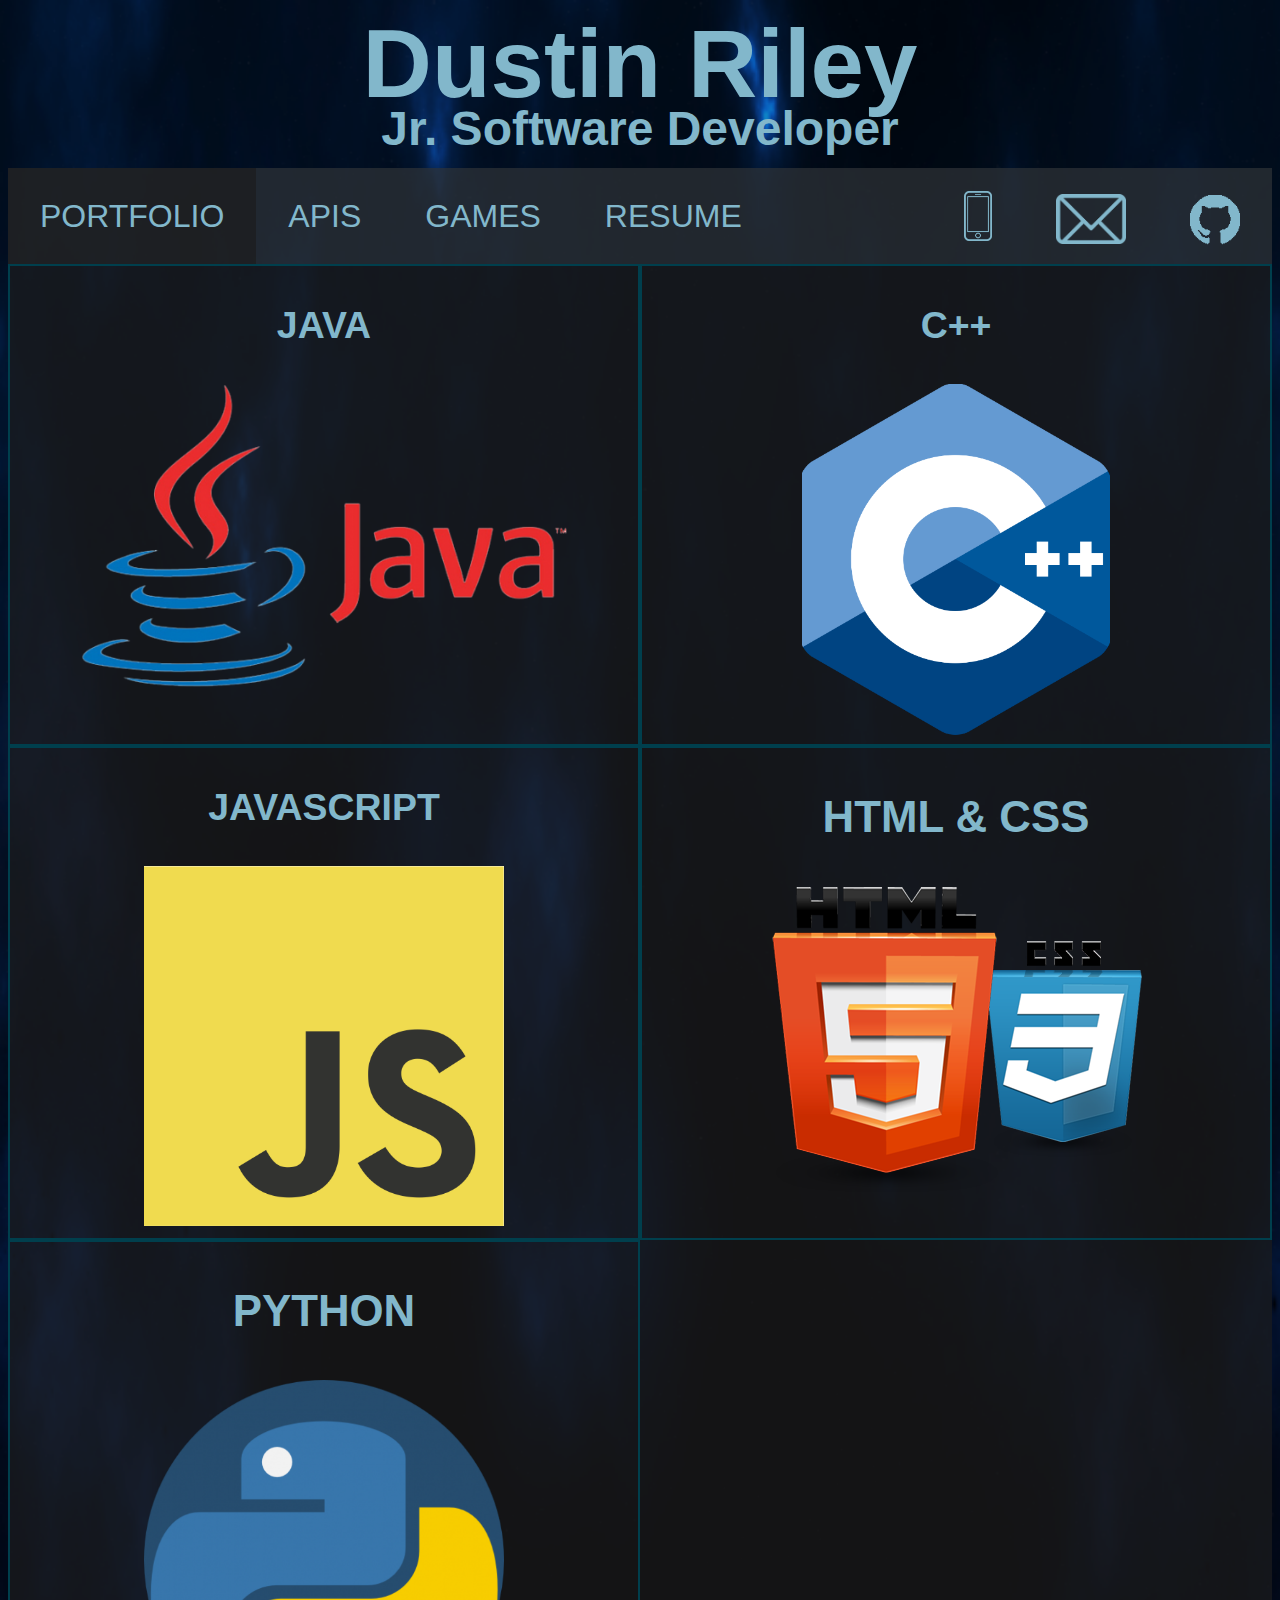
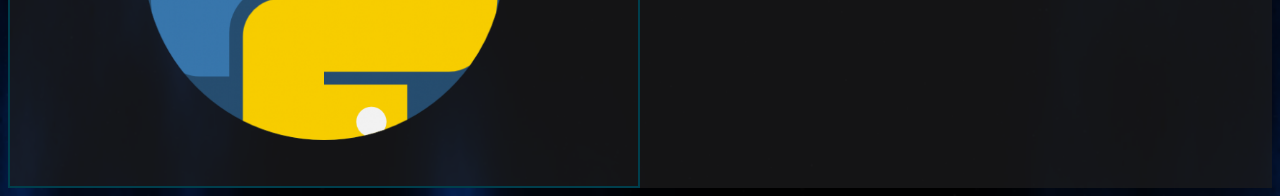
==== index.html @ 54f3e968 "added memory" ====
<!DOCTYPE html>

<html lang="en">
<head>
    <meta charset="UTF-8">
    <meta http-equiv="X-UA-Compatible" content="IE=edge">
    <meta name="viewport" content="width=device-width, initial-scale=1.0">
    <title>Dustin Riley</title>
    <link rel="stylesheet" href="styles.css">
    <script> src="main.js"</script>
</head>
<body>
    <input type="checkbox" id="toggle">
    <label for="toggle" id="menu">MENU ≡</label>
    <label for="toggle" id="menuc">|-></label>
    <div>
        <h1>Dustin Riley</h1>
        <h2>Jr. Software Developer</h2>
    </div>
    <nav>
        <ul class="pages">
            <div id="dropdown">
                <a href="./index.html"><li class="active">PORTFOLIO</li></a>
                <div id="dropdown-menu">
                    <a href="./java.html">JAVA</a>
                    <a href="./cpp.html">C++</a>
                    <a href="./javascript.html">JAVASCRIPT</a>
                    <a href="./htmlcss.html">HTML & CSS</a>
                    <a href="./php.html">PHP</a>
                    <a href="./python.html">PYTHON</a>
                    <a href="./sql.html">SQL</a>
                    <a href="./datastructures.html">DATA STRUCTURES</a>
                    <a href="./assembly.html">ASSEMBLY</a>
                </div>
            </div>
            <a href="./apis.html"><li>APIS</li></a>
            <a href="./games.html"><li>GAMES</li></a>
            <a href="./resume.html"><li>RESUME</li></a>
        </ul>
        <ul class="icons">
            <li class="phone"><a href="tel:+13074014917"><img src="./img/phone.png" alt="phone"></a></li>
            <li class="email"><a href="mailto: dustinrileywork@gmail.com"><img src="./img/email.png" alt="email"></a></li>
            <li class="git"><a href="https://github.com/dustinbriley" target=”_blank”><img src="./img/github.png" alt="github"></a></li>
        </ul>
    </nav>
    <div id="main">
        <section>
            <div>
                <h3><a href="./java.html">JAVA</a></h3>
                <a href="./java.html"><img src="./img/java.png" alt="Java"></a>
            </div>
            <div>
                <h3><a href="./cpp.html">C++</a></h3>
                <a href="./cpp.html"><img src="./img/c++.png" alt="C++"></a>
            </div>
            <div>
                <h3><a href="./javascript.html">JAVASCRIPT</a></h3>
                <a href="./javascript.html"><img src="./img/js.png" alt="JavaScript"></a>
            </div>
            <div>
                <h3><a href="./htmlcss.html"><h3>HTML & CSS</a></h3>
                <a href="./htmlcss.html"><img src="./img/htmlcss.png" alt="HTML/CSS"></a>
            </div>
            <div>
                <h3><a href="./python.html"><h3>PYTHON</a></h3>
                <a href="./python.html"><img src="./img/python.png" alt="Python"></a>
            </div>
        </section>
    </div>
</body>
</html>
---- styles.css ----
body {
    background-image: url("./img/bg.jpg");
    background-position-x: center;
    background-repeat: no-repeat;
    background-size: cover;
    vertical-align: stretch;
    text-align: center;
    color: #82b7cb;
    font-size: 100%;
    font-family: Arial, Helvetica, sans-serif;
}

h1 {
    padding: auto;
    font-size: 400%;
}

h2 {
    line-height: 0px;
}

#logo {
    background-image: radial-gradient(circle,rgba(255,0,0,0),rgba(41, 2, 45, 0.716)), url("./img/logo.png");
    min-height: 114px;
    background-position: center;
}

nav {
    display: none;
}

    nav #dropdown a {
        display: flex;
        flex-direction: column;
        line-height: 3em;
    }

        nav #dropdown a:hover {
            background-color: #30343882;
        }

#menu {/* MENU ≡ */
    color: #82b7cb;
    position: fixed;
    top: 0.75rem;
    right: 0.75rem;
    background-color: #303438b1;
    padding: 0.5rem .5rem;
    z-index: 100;
}

    #menu:hover {
        background-color: #30343882;
        color: #18bfef;
    }

#toggle:checked ~ #menu {
    display: none;
}

#menuc {
    display: none;
}

#toggle:checked ~ #menuc {
    display: block;
    position: fixed;
    line-height: 3vh;
    font-size: 150%;
    float: left;
    top: 1vh;
    right: 15em;
    color: #82b7cb;
    z-index: 1000;
}

    #toggle:checked ~ #menuc:hover {
        color: #18bfef;
        background-color: #1c1d1eb4;
    }

#toggle {
    display: none;
}

    #toggle:checked ~ nav {
        display: flex;
        flex-direction: column;
        position: fixed;
        justify-content: space-between;
        top: 0rem;
        right: 0rem;
        padding-top: 4vh;
        height: 96vh;
        background-color: #1c1d1eb4;
    }

        #toggle:checked ~ nav ul.pages {
            list-style: none;
            display: flex;
            flex-direction: column;
            padding-left: 0;
        }

            #toggle:checked ~ nav ul.pages li {
                display: block;
                line-height: 4em;
                padding: 0 2rem;
            }

                #toggle:checked ~ nav ul.pages a.active {
                    background-color: #30343882;
                }

                #toggle:checked ~ nav ul.pages li.active {
                    background-color: #30343882;
                }

                #toggle:checked ~ nav ul.pages li:hover {
                    background-color: #30343882;
                }

        #toggle:checked ~ nav ul.icons {
            display: flex;
            list-style: none;
            align-items: center;
            padding-right: 1.5em;
        }

            #toggle:checked ~ nav ul.icons li {
                margin: 0 2rem;
            }

                #toggle:checked ~ nav ul.icons li.phone {
                    background-image: url(./img/phone.png);
                    background-repeat: no-repeat;
                    background-position: center;
                    background-size: 28px;
                }

                    #toggle:checked ~ nav ul.icons li.phone:hover {
                        background-image: url(./img/phone2.png);
                        background-repeat: no-repeat;
                        background-position: center;
                        background-size: 28px;
                    }

                #toggle:checked ~ nav ul.icons li.email {
                    background-image: url(./img/email.png);
                    background-repeat: no-repeat;
                    background-position: center;
                    background-size: 70px;
                    margin-top: .3rem;
                }

                    #toggle:checked ~ nav ul.icons li.email:hover {
                        background-image: url(./img/email2.png);
                        background-repeat: no-repeat;
                        background-position: center;
                        background-size: 70px;
                    }

                #toggle:checked ~ nav ul.icons li.git {
                    background-image: url(./img/github.png);
                    background-repeat: no-repeat;
                    background-position: center;
                    background-size: 50px;
                    margin-top: .5rem;
                }

                    #toggle:checked ~ nav ul.icons li.git:hover {
                        background-image: url(./img/github2.png);
                        background-repeat: no-repeat;
                        background-position: center;
                        background-size: 50px;
                    }

            #toggle:checked ~ nav img {
                display: block;
                visibility: hidden;
                max-height: 50px;
            }

a {
    text-decoration: none;
    color: #82b7cb;
}

    a:hover {
        color: #18bfef;
    }

#main {
    background-color: #1c1d1eb4;
    display: flex;
    flex-wrap: wrap;
}

    #main #feat {
        border-bottom: 2px solid #003f4d;
        min-width: 100%;
    }

    #main #feat iframe {
        max-width: 100%;
        max-height: max-content;
    }

        #main #feat ul {
            display: block;
            list-style: none;
            padding: 0;
        }

            #main #feat ul li {
                padding: auto;
                justify-content: center;
            }

            #main #feat ul li img {
                max-width: 100%;
                max-height: 800px;
            }

    #main section {
        display: block;
        min-width: 100%;
        max-width: 100%;
    }

        #main section div {
            border: 2px solid #003f4d;
        }

            #main section div img {
                max-width: 95%;
                max-height: 20rem;
            }

#res {
    display: flex;
    flex-wrap: wrap;
    padding-top: .01em;
    background-color: #1c1d1eb4;
}

    #res ul {
        padding-left: 0;
        list-style: none;
    }

    #res div {
        min-width: calc(100% - 4px);
        border: 2px solid #003f4d;
    }

    #res #dl {
        min-width: 100%;
        text-align: center;
    }

    #res section {
        display: block;
        min-width: 100%;
    }

        #res section div {
            text-align: center;
            min-width: calc(50% - 4px);
            border: 2px solid #003f4d;
            max-height: stretch;
        }

        #res section div h2 {
            text-align: center;
        }

img {
    margin: auto;
}

img:hover {
    transform: scale(1.02);
}

#title {
    padding-top: .01em;
    background-color: #1c1d1eb4;
}

table {
    min-width: 100%;
    border-right: 2px;
    border-color: #003f4d;
}

    table th {
        text-transform: uppercase;
        background-color: #303438b1;
        border: 2px solid #003f4d;
    }

    table td {
        border-top: 0px;
        border-style: dotted solid;
        border-color: #003f4d;
    }

        table td img {
            max-width: 100%;
            max-height: 10em;
        }

        table td video {
            max-width: 100%;
            max-height: 10em;
        }

#email, #message, #fname, #lname {
    background-color: #1c1d1eb4;
}

#email {
    min-width: 40vw;
}

#message {
    min-width: 80vw;
    min-height: 10vh;
}
@media (min-width: 1040px) {
    body {
        font-size: 200%;
    }

    h1 {
        font-size: 300%;
        line-height: 0px;
    }

    #menu {
        display: none;
    }

    #toggle:checked ~ #menuc {
        display: none;
    }

    #toggle:checked ~ nav {
        flex-direction: row;
        background-color: #303438b1;
        line-height: 6rem;
        max-height: 6rem;
        padding: 0;
        display: flex;
        justify-content: space-between;
        position: relative;
        margin-bottom: 0;
    }

        #toggle:checked ~ nav ul.pages {
            flex-direction: row;
        }

            #toggle:checked ~ nav ul.pages li {
                line-height: 3em;
            }

                #toggle:checked ~ nav ul.pages li.active {
                    background-color: #1c1d1eb4;
                }

                    #toggle:checked ~ nav ul.pages li:hover {
                        background-color: #1c1d1eb4;
                    }

    nav {
        background-color: #303438b1;
        line-height: 6rem;
        max-height: 6rem;
        display: flex;
        justify-content: space-between;
        position: relative;
        margin-bottom: 0;
    }

        nav ul.pages {
            list-style: none;
            display: flex;
            align-items: center;
            padding-left: 0;
        }

            nav ul.pages #dropdown {
                position: relative;
                display: inline-block;
            }

            nav ul.pages #dropdown-menu {
                display: none;
                position: absolute;
                min-width: 100%;
                background-color: #30343882;
                box-shadow: 0px 8px 16px 0px rgba(0,0,0,0.2);
                z-index: 1;
            }

                nav ul.pages #dropdown-menu a {
                    display: block;
                    text-decoration: none;
                }

                    nav ul.pages #dropdown-menu a.active {
                        background-color: #1c1d1eb4;
                    }

                    nav ul.pages #dropdown-menu a:hover {
                        background-color: #1c1d1eb4;
                    }

            nav ul.pages #dropdown:hover #dropdown-menu {
                display: block;
            }

            nav ul.pages li {
                display: block;
                padding: 0 2rem;
            }

                nav ul.pages li.active {
                    background-color: #1c1d1eb4;
                }

                nav ul.pages li:hover {
                    background-color: #1c1d1eb4;
                }

        nav ul.icons {
            display: flex;
            list-style: none;
            align-items: center;
        }

            nav ul.icons li {
                margin: 0 2rem;
            }

                nav ul.icons li.phone {
                    background-image: url(./img/phone.png);
                    background-repeat: no-repeat;
                    background-position: center;
                    background-size: 28px;
                }

                    nav ul.icons li.phone:hover {
                        background-image: url(./img/phone2.png);
                        background-repeat: no-repeat;
                        background-position: center;
                        background-size: 28px;
                    }

                nav ul.icons li.email {
                    background-image: url(./img/email.png);
                    background-repeat: no-repeat;
                    background-position: center;
                    background-size: 70px;
                    margin-top: .3rem;
                }

                    nav ul.icons li.email:hover {
                        background-image: url(./img/email2.png);
                        background-repeat: no-repeat;
                        background-position: center;
                        background-size: 70px;
                    }

                nav ul.icons li.git {
                    background-image: url(./img/github.png);
                    background-repeat: no-repeat;
                    background-position: center;
                    background-size: 50px;
                    margin-top: .5rem;
                }

                    nav ul.icons li.git:hover {
                        background-image: url(./img/github2.png);
                        background-repeat: no-repeat;
                        background-position: center;
                        background-size: 50px;
                    }

            nav img {
                display: block;
                visibility: hidden;
                max-height: 50px;
            }

    #main section {
        display: flex;
        flex-wrap: wrap;
    }

        #main section div {
            min-width: calc(50% - 4px);
            border: 2px solid #003f4d;
            max-height: stretch;
        }

            #main section div img {
                min-height: stretch;
                max-height: 40vh;
                max-width: 54vh;
            }

    #main #feat ul {
        display: flex;
        list-style: none;
        padding: 0;
    }

        #main #feat ul li {
            display: block;
            min-width: 33%;
            max-width: 33%;
            margin: auto;
            justify-content: space-between;
        }

            #main #feat ul li img {
                max-width: 40%;
            }

#res {
    min-width: 100%;
}



    #res section {
        display: flex;
        flex-direction: column;
        min-width: 50%;
        max-width: 50%;
        justify-content:space-between;
    }

        #res section div {
            text-align: left;
            border: 2px solid #003f4d;
            min-height: 10em;
        }

}
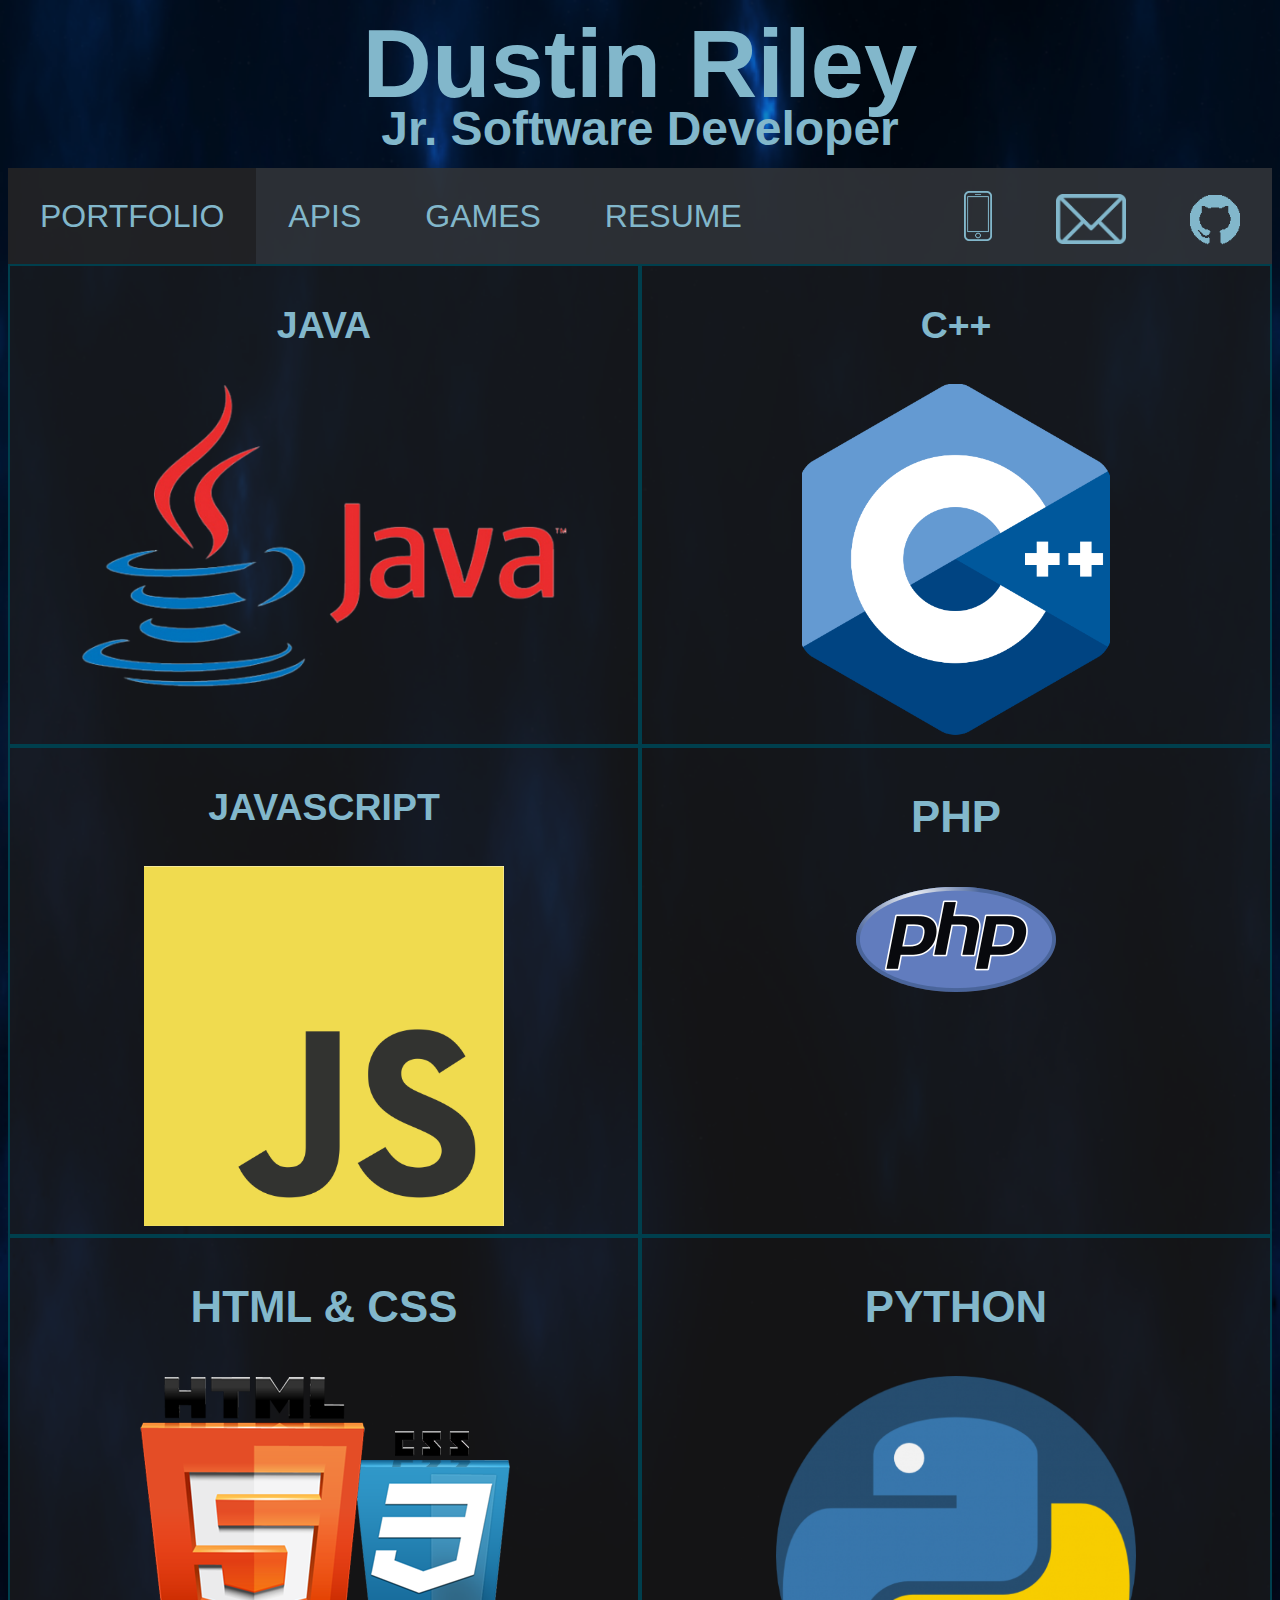
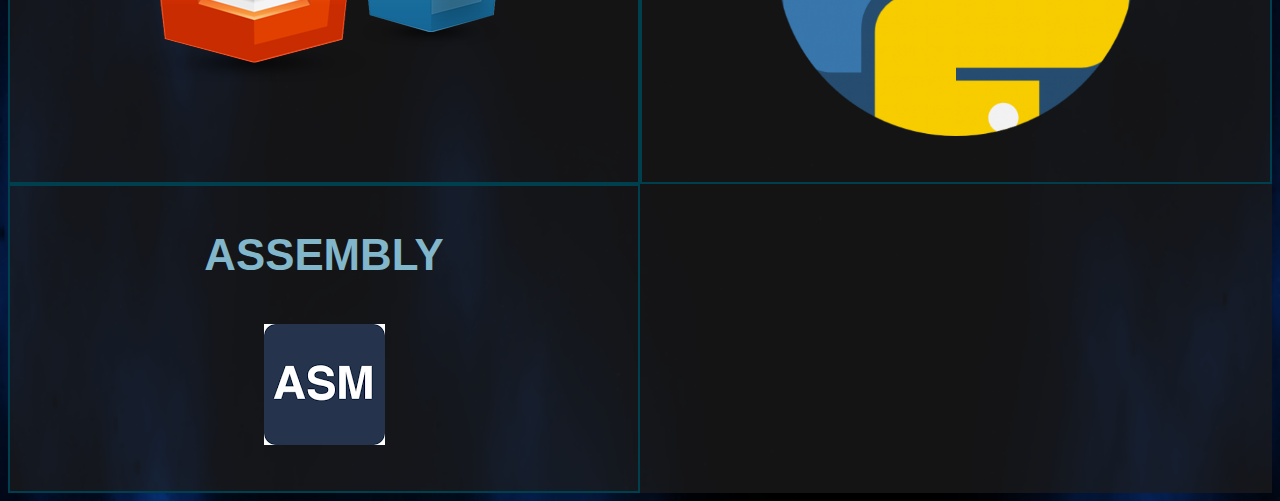
==== commit 213f3cdf: "added pages" ====
--- a/index.html
+++ b/index.html
@@ -58,6 +58,10 @@
                 <a href="./javascript.html"><img src="./img/js.png" alt="JavaScript"></a>
             </div>
             <div>
+                <h3><a href="./php.html"><h3>PHP</a></h3>
+                <a href="./php.html"><img src="./img/php.png" alt="PHP"></a>
+            </div>
+            <div>
                 <h3><a href="./htmlcss.html"><h3>HTML & CSS</a></h3>
                 <a href="./htmlcss.html"><img src="./img/htmlcss.png" alt="HTML/CSS"></a>
             </div>
@@ -65,6 +69,10 @@
                 <h3><a href="./python.html"><h3>PYTHON</a></h3>
                 <a href="./python.html"><img src="./img/python.png" alt="Python"></a>
             </div>
+            <div>
+                <h3><a href="./assembly.html"><h3>ASSEMBLY</a></h3>
+                <a href="./assembly.html"><img src="./img/asm.png" alt="Assembly"></a>
+            </div>
         </section>
     </div>
 </body>
--- a/styles.css
+++ b/styles.css
@@ -19,12 +19,6 @@
     line-height: 0px;
 }
 
-#logo {
-    background-image: radial-gradient(circle,rgba(255,0,0,0),rgba(41, 2, 45, 0.716)), url("./img/logo.png");
-    min-height: 114px;
-    background-position: center;
-}
-
 nav {
     display: none;
 }
@@ -92,7 +86,7 @@
         right: 0rem;
         padding-top: 4vh;
         height: 96vh;
-        background-color: #1c1d1eb4;
+        background-color: #1c1d1edf;
     }
 
         #toggle:checked ~ nav ul.pages {
@@ -234,6 +228,7 @@
 
             #main section div img {
                 max-width: 95%;
+                min-height: 20rem;
                 max-height: 20rem;
             }
 
@@ -375,7 +370,7 @@
                     }
 
     nav {
-        background-color: #303438b1;
+        background-color: #303438e4;
         line-height: 6rem;
         max-height: 6rem;
         display: flex;
@@ -399,14 +394,16 @@
             nav ul.pages #dropdown-menu {
                 display: none;
                 position: absolute;
-                min-width: 100%;
-                background-color: #30343882;
+                min-width: 150%;
+                background-color: #303438c8;
                 box-shadow: 0px 8px 16px 0px rgba(0,0,0,0.2);
                 z-index: 1;
             }
 
                 nav ul.pages #dropdown-menu a {
                     display: block;
+                    max-height: 40px;
+                    padding: 0 0 40px 0;
                     text-decoration: none;
                 }
 
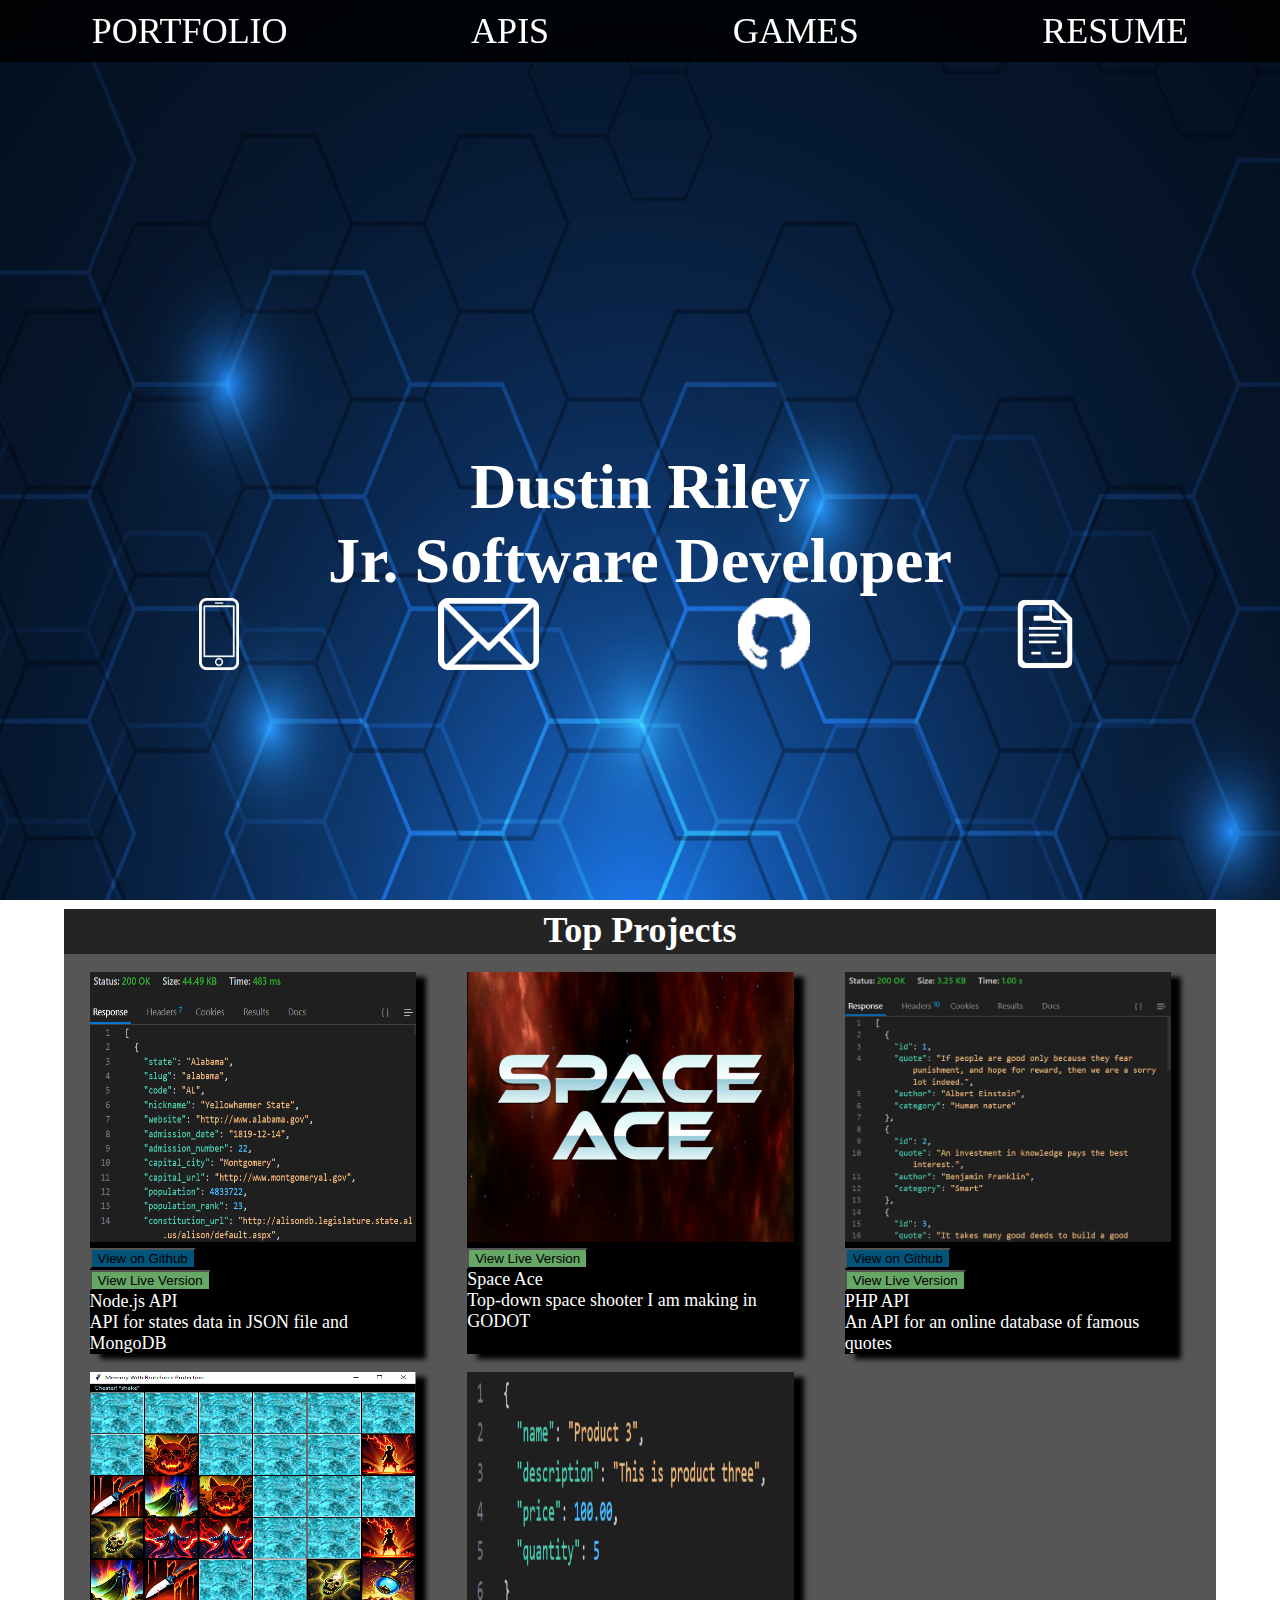
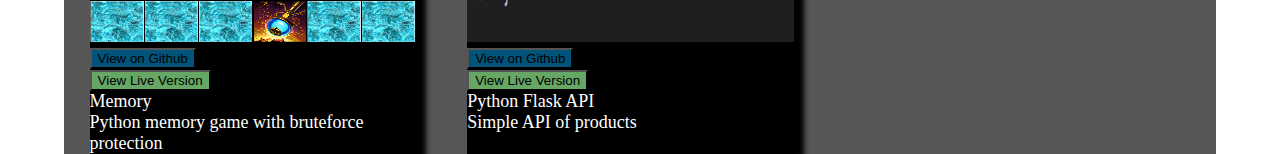
==== commit 30b595d4: "redesigned" ====
--- a/index.html
+++ b/index.html
@@ -7,20 +7,14 @@
     <meta name="viewport" content="width=device-width, initial-scale=1.0">
     <title>Dustin Riley</title>
     <link rel="stylesheet" href="styles.css">
-    <script> src="main.js"</script>
+    <script src="index.js" defer></script>
 </head>
 <body>
-    <input type="checkbox" id="toggle">
-    <label for="toggle" id="menu">MENU ≡</label>
-    <label for="toggle" id="menuc">|-></label>
-    <div>
-        <h1>Dustin Riley</h1>
-        <h2>Jr. Software Developer</h2>
-    </div>
-    <nav>
-        <ul class="pages">
-            <div id="dropdown">
-                <a href="./index.html"><li class="active">PORTFOLIO</li></a>
+    <button onclick="menu()" id="menu">MENU ≡</button>
+    <button onclick="menuc()" id="menuc">X</button>
+    <div id="nav">
+        <ul>
+            <div id="dropdown"><a href="./index.html"><li class="active">PORTFOLIO</li></a>
                 <div id="dropdown-menu">
                     <a href="./java.html">JAVA</a>
                     <a href="./cpp.html">C++</a>
@@ -37,42 +31,75 @@
             <a href="./games.html"><li>GAMES</li></a>
             <a href="./resume.html"><li>RESUME</li></a>
         </ul>
-        <ul class="icons">
-            <li class="phone"><a href="tel:+13074014917"><img src="./img/phone.png" alt="phone"></a></li>
-            <li class="email"><a href="mailto: dustinrileywork@gmail.com"><img src="./img/email.png" alt="email"></a></li>
-            <li class="git"><a href="https://github.com/dustinbriley" target=”_blank”><img src="./img/github.png" alt="github"></a></li>
-        </ul>
-    </nav>
-    <div id="main">
+
+    </div>
+    <div>
+        <div id="intro">
+            <h1>Dustin Riley</h1>
+            <h2>Jr. Software Developer</h2>
+            <ul class="icons">
+                <li><a href="tel:+13074014917"><img src="./img/phone.png"  id="phone" alt="phone"></a></li>
+                <li><a href="mailto: dustinrileywork@gmail.com"><img src="./img/email.png" id="email" alt="email"></a></li>
+                <li><a href="https://github.com/dustinbriley" target="_blank"><img src="./img/github.png" id="github" alt="github"></a></li>
+                <li><a href="./resume.html"><img src="./img/doc.png" id="resume" alt="doc"></a></li>
+            </ul>
+        </div>
+    </div>
+    <div id="projects">
+        <h1>Top Projects</h1>
+    </div>
+    <div id="sections">
         <section>
-            <div>
-                <h3><a href="./java.html">JAVA</a></h3>
-                <a href="./java.html"><img src="./img/java.png" alt="Java"></a>
-            </div>
-            <div>
-                <h3><a href="./cpp.html">C++</a></h3>
-                <a href="./cpp.html"><img src="./img/c++.png" alt="C++"></a>
-            </div>
-            <div>
-                <h3><a href="./javascript.html">JAVASCRIPT</a></h3>
-                <a href="./javascript.html"><img src="./img/js.png" alt="JavaScript"></a>
-            </div>
-            <div>
-                <h3><a href="./php.html"><h3>PHP</a></h3>
-                <a href="./php.html"><img src="./img/php.png" alt="PHP"></a>
-            </div>
-            <div>
-                <h3><a href="./htmlcss.html"><h3>HTML & CSS</a></h3>
-                <a href="./htmlcss.html"><img src="./img/htmlcss.png" alt="HTML/CSS"></a>
-            </div>
-            <div>
-                <h3><a href="./python.html"><h3>PYTHON</a></h3>
-                <a href="./python.html"><img src="./img/python.png" alt="Python"></a>
-            </div>
-            <div>
-                <h3><a href="./assembly.html"><h3>ASSEMBLY</a></h3>
-                <a href="./assembly.html"><img src="./img/asm.png" alt="Assembly"></a>
-            </div>
+            <img src="./img/node.png" alt="">
+            <form action="https://github.com/DustinBRiley/BackendWebDev1Final" target="_blank">
+                <button id="git">View on Github</button>
+            </form>
+            <form action="https://conscious-platinum-napkin.glitch.me" target="_blank">
+                <button id="live">View Live Version</button>
+            </form>
+            <p>Node.js API</p>
+            <p>API for states data in JSON file and MongoDB</p>
+        </section>
+        <section>
+            <img src="./games/Capture.PNG" alt="">
+            <form action="https://dustinbriley.itch.io/space-ace-v3" target="_blank">
+                <button id="live">View Live Version</button>
+            </form>
+            <p>Space Ace</p>
+            <p>Top-down space shooter I am making in GODOT</p>
+        </section>
+        <section>
+            <img src="./img/phpapi.png" alt="">
+            <form action="https://github.com/DustinBRiley/BackendWebDev1Midterm" target="_blank">
+                <button id="git">View on Github</button>
+            </form>
+            <form action="https://backendwebdev1midterm.dustinbriley.repl.co/" target="_blank">
+                <button id="live">View Live Version</button>
+            </form>
+            <p>PHP API</p>
+            <p>An API for an online database of famous quotes</p>
+        </section>
+        <section>
+            <img src="./games/Memory.PNG" alt="">
+            <form action="" target="_blank">
+                <button id="git">View on Github</button>
+            </form>
+            <form action="" target="_blank">
+                <button id="live">View Live Version</button>
+            </form>
+            <p>Memory</p>
+            <p>Python memory game with bruteforce protection</p>
+        </section>
+        <section>
+            <img src="./img/flask.png" alt="">
+            <form action="https://github.com/DustinBRiley/PythonFlaskAPI" target="_blank">
+                <button id="git">View on Github</button>
+            </form>
+            <form action="https://silken-northern-buffet.glitch.me" target="_blank">
+                <button id="live">View Live Version</button>
+            </form>
+            <p>Python Flask API</p>
+            <p>Simple API of products</p>
         </section>
     </div>
 </body>
--- a/styles.css
+++ b/styles.css
@@ -1,550 +1,188 @@
-body {
-    background-image: url("./img/bg.jpg");
-    background-position-x: center;
-    background-repeat: no-repeat;
-    background-size: cover;
-    vertical-align: stretch;
-    text-align: center;
-    color: #82b7cb;
-    font-size: 100%;
-    font-family: Arial, Helvetica, sans-serif;
+*{
+    margin: 0;
 }
 
-h1 {
-    padding: auto;
-    font-size: 400%;
-}
-
-h2 {
-    line-height: 0px;
-}
-
-nav {
+#toggle{
     display: none;
 }
 
-    nav #dropdown a {
-        display: flex;
-        flex-direction: column;
-        line-height: 3em;
-    }
-
-        nav #dropdown a:hover {
-            background-color: #30343882;
-        }
-
-#menu {/* MENU ≡ */
-    color: #82b7cb;
+#menuc{
+    display: none;
+    top: 1%;
+    right: 1%;
     position: fixed;
-    top: 0.75rem;
-    right: 0.75rem;
-    background-color: #303438b1;
+    background-color: #000000db;
+    color: #ffffff;
     padding: 0.5rem .5rem;
     z-index: 100;
 }
 
-    #menu:hover {
-        background-color: #30343882;
-        color: #18bfef;
+#menu{
+    position: fixed;
+    top: 1%;
+    right: 1%;
+    background-color: #000000db;
+    color: #ffffff;
+    padding: 0.5rem .5rem;
+    z-index: 100;
+}
+
+#nav{
+    display: none;
+    position: fixed;
+    text-align: center;
+    font-size: 3vh;
+    top: 0;
+    justify-content: space-between;
+}
+
+    #nav ul{
+        padding: 0;
+        min-width: 100vw;
+        list-style: none;
+        justify-content: space-around;
+        background-color: #000000da;
     }
 
-#toggle:checked ~ #menu {
+        #nav ul a{
+            display: block;
+            padding: 10px;
+        }
+
+        #nav ul a:hover{
+            background-color: #032379da;
+        }
+
+#dropdown-menu{
     display: none;
+    background-color: #000000da;
+    flex-direction: column;
 }
 
-#menuc {
-    display: none;
+a{
+    text-decoration: none;
+    color: #ffffff;
 }
 
-#toggle:checked ~ #menuc {
-    display: block;
-    position: fixed;
-    line-height: 3vh;
-    font-size: 150%;
-    float: left;
-    top: 1vh;
-    right: 15em;
-    color: #82b7cb;
-    z-index: 1000;
+#intro{
+    background-image: url(./img/bg2.jpg);
+    background-size: 100vw 50vh;
+    background-repeat: no-repeat;
+    min-height: 50vh;
+    text-align: center;
+    color:#ffffff;
 }
 
-    #toggle:checked ~ #menuc:hover {
-        color: #18bfef;
-        background-color: #1c1d1eb4;
+    #intro h1{
+        font-size: 5vh;
+        padding: 22vh 0 0 0;
     }
 
-#toggle {
-    display: none;
+    #intro h2{
+        font-size: 4vh;
+    }
+
+    #intro ul{
+        padding: 0;
+        list-style: none;
+        display: flex;
+        justify-content: space-evenly;
+    }
+
+        #intro ul li img{
+            max-width: 8vh;
+            max-height: 8vh;
+        }
+
+#projects{
+    width: 90vw;
+    color: white;
+    text-align: center;
+    font-size: 2vh;
+    margin: 1vh 5vw 0 5vw;
+    height: 5vh;
+    border-bottom: 50px;
+    background-color: #000000db;
+    background-size: 100vw;
 }
 
-    #toggle:checked ~ nav {
-        display: flex;
-        flex-direction: column;
-        position: fixed;
-        justify-content: space-between;
-        top: 0rem;
-        right: 0rem;
-        padding-top: 4vh;
-        height: 96vh;
-        background-color: #1c1d1edf;
-    }
-
-        #toggle:checked ~ nav ul.pages {
-            list-style: none;
-            display: flex;
-            flex-direction: column;
-            padding-left: 0;
-        }
-
-            #toggle:checked ~ nav ul.pages li {
-                display: block;
-                line-height: 4em;
-                padding: 0 2rem;
-            }
-
-                #toggle:checked ~ nav ul.pages a.active {
-                    background-color: #30343882;
-                }
-
-                #toggle:checked ~ nav ul.pages li.active {
-                    background-color: #30343882;
-                }
-
-                #toggle:checked ~ nav ul.pages li:hover {
-                    background-color: #30343882;
-                }
-
-        #toggle:checked ~ nav ul.icons {
-            display: flex;
-            list-style: none;
-            align-items: center;
-            padding-right: 1.5em;
-        }
-
-            #toggle:checked ~ nav ul.icons li {
-                margin: 0 2rem;
-            }
-
-                #toggle:checked ~ nav ul.icons li.phone {
-                    background-image: url(./img/phone.png);
-                    background-repeat: no-repeat;
-                    background-position: center;
-                    background-size: 28px;
-                }
-
-                    #toggle:checked ~ nav ul.icons li.phone:hover {
-                        background-image: url(./img/phone2.png);
-                        background-repeat: no-repeat;
-                        background-position: center;
-                        background-size: 28px;
-                    }
-
-                #toggle:checked ~ nav ul.icons li.email {
-                    background-image: url(./img/email.png);
-                    background-repeat: no-repeat;
-                    background-position: center;
-                    background-size: 70px;
-                    margin-top: .3rem;
-                }
-
-                    #toggle:checked ~ nav ul.icons li.email:hover {
-                        background-image: url(./img/email2.png);
-                        background-repeat: no-repeat;
-                        background-position: center;
-                        background-size: 70px;
-                    }
-
-                #toggle:checked ~ nav ul.icons li.git {
-                    background-image: url(./img/github.png);
-                    background-repeat: no-repeat;
-                    background-position: center;
-                    background-size: 50px;
-                    margin-top: .5rem;
-                }
-
-                    #toggle:checked ~ nav ul.icons li.git:hover {
-                        background-image: url(./img/github2.png);
-                        background-repeat: no-repeat;
-                        background-position: center;
-                        background-size: 50px;
-                    }
-
-            #toggle:checked ~ nav img {
-                display: block;
-                visibility: hidden;
-                max-height: 50px;
-            }
-
-a {
-    text-decoration: none;
-    color: #82b7cb;
+#sections{
+    display: flex;
+    width: 90vw;
+    margin: 0 5vw 0 5vw;
+    flex-direction: column;
 }
 
-    a:hover {
-        color: #18bfef;
-    }
-
-#main {
-    background-color: #1c1d1eb4;
-    display: flex;
-    flex-wrap: wrap;
+section{
+    color:white;
+    font-size: 2vh;
+    margin: 2vh 0 0 0;
+    border: #000000db;
+    background-color: #000000;
+    box-shadow: 10px 5px 5px #000000;
 }
 
-    #main #feat {
-        border-bottom: 2px solid #003f4d;
-        min-width: 100%;
-    }
+ section img{
+    width: 100%;
+    height: 30vh;
+ }
 
-    #main #feat iframe {
-        max-width: 100%;
-        max-height: max-content;
-    }
-
-        #main #feat ul {
-            display: block;
-            list-style: none;
-            padding: 0;
-        }
-
-            #main #feat ul li {
-                padding: auto;
-                justify-content: center;
-            }
-
-            #main #feat ul li img {
-                max-width: 100%;
-                max-height: 800px;
-            }
-
-    #main section {
-        display: block;
-        min-width: 100%;
-        max-width: 100%;
-    }
-
-        #main section div {
-            border: 2px solid #003f4d;
-        }
-
-            #main section div img {
-                max-width: 95%;
-                min-height: 20rem;
-                max-height: 20rem;
-            }
-
-#res {
-    display: flex;
-    flex-wrap: wrap;
-    padding-top: .01em;
-    background-color: #1c1d1eb4;
+#git{
+    background-color: rgba(0, 174, 255, 0.476);
 }
 
-    #res ul {
-        padding-left: 0;
-        list-style: none;
-    }
-
-    #res div {
-        min-width: calc(100% - 4px);
-        border: 2px solid #003f4d;
-    }
-
-    #res #dl {
-        min-width: 100%;
-        text-align: center;
-    }
-
-    #res section {
-        display: block;
-        min-width: 100%;
-    }
-
-        #res section div {
-            text-align: center;
-            min-width: calc(50% - 4px);
-            border: 2px solid #003f4d;
-            max-height: stretch;
-        }
-
-        #res section div h2 {
-            text-align: center;
-        }
-
-img {
-    margin: auto;
+#live{
+    background-color:rgba(136, 222, 135, 0.754) ;
 }
 
-img:hover {
-    transform: scale(1.02);
-}
-
-#title {
-    padding-top: .01em;
-    background-color: #1c1d1eb4;
-}
-
-table {
-    min-width: 100%;
-    border-right: 2px;
-    border-color: #003f4d;
-}
-
-    table th {
-        text-transform: uppercase;
-        background-color: #303438b1;
-        border: 2px solid #003f4d;
-    }
-
-    table td {
-        border-top: 0px;
-        border-style: dotted solid;
-        border-color: #003f4d;
-    }
-
-        table td img {
-            max-width: 100%;
-            max-height: 10em;
-        }
-
-        table td video {
-            max-width: 100%;
-            max-height: 10em;
-        }
-
-#email, #message, #fname, #lname {
-    background-color: #1c1d1eb4;
-}
-
-#email {
-    min-width: 40vw;
-}
-
-#message {
-    min-width: 80vw;
-    min-height: 10vh;
-}
-@media (min-width: 1040px) {
-    body {
-        font-size: 200%;
-    }
-
-    h1 {
-        font-size: 300%;
-        line-height: 0px;
-    }
-
-    #menu {
+@media (min-width: 600px) {
+    #menu{
         display: none;
     }
 
-    #toggle:checked ~ #menuc {
-        display: none;
+    #nav{
+        display: flex;
+        font-size: 4vh;
+        transition: top 0.3s;
     }
 
-    #toggle:checked ~ nav {
-        flex-direction: row;
-        background-color: #303438b1;
-        line-height: 6rem;
-        max-height: 6rem;
-        padding: 0;
-        display: flex;
-        justify-content: space-between;
-        position: relative;
-        margin-bottom: 0;
+        #nav ul{
+            display: flex;
+        }
+
+    #intro{
+        min-height: 100vh;
+        background-size: 100vw 100vh;
+        color: #ffffff;
     }
 
-        #toggle:checked ~ nav ul.pages {
-            flex-direction: row;
+        #intro h1{
+            font-size: 5vw;
+            padding: 50vh 0 0 0;
         }
 
-            #toggle:checked ~ nav ul.pages li {
-                line-height: 3em;
-            }
+        #intro h2{
+            font-size: 5vw;
+        }
 
-                #toggle:checked ~ nav ul.pages li.active {
-                    background-color: #1c1d1eb4;
-                }
+        #intro ul li img{
+            max-width: 16vw;
+            height: 20vh;
+        }
 
-                    #toggle:checked ~ nav ul.pages li:hover {
-                        background-color: #1c1d1eb4;
-                    }
-
-    nav {
-        background-color: #303438e4;
-        line-height: 6rem;
-        max-height: 6rem;
-        display: flex;
-        justify-content: space-between;
-        position: relative;
-        margin-bottom: 0;
+    #dropdown-menu{
+        position: absolute;
     }
 
-        nav ul.pages {
-            list-style: none;
-            display: flex;
-            align-items: center;
-            padding-left: 0;
-        }
-
-            nav ul.pages #dropdown {
-                position: relative;
-                display: inline-block;
-            }
-
-            nav ul.pages #dropdown-menu {
-                display: none;
-                position: absolute;
-                min-width: 150%;
-                background-color: #303438c8;
-                box-shadow: 0px 8px 16px 0px rgba(0,0,0,0.2);
-                z-index: 1;
-            }
-
-                nav ul.pages #dropdown-menu a {
-                    display: block;
-                    max-height: 40px;
-                    padding: 0 0 40px 0;
-                    text-decoration: none;
-                }
-
-                    nav ul.pages #dropdown-menu a.active {
-                        background-color: #1c1d1eb4;
-                    }
-
-                    nav ul.pages #dropdown-menu a:hover {
-                        background-color: #1c1d1eb4;
-                    }
-
-            nav ul.pages #dropdown:hover #dropdown-menu {
-                display: block;
-            }
-
-            nav ul.pages li {
-                display: block;
-                padding: 0 2rem;
-            }
-
-                nav ul.pages li.active {
-                    background-color: #1c1d1eb4;
-                }
-
-                nav ul.pages li:hover {
-                    background-color: #1c1d1eb4;
-                }
-
-        nav ul.icons {
-            display: flex;
-            list-style: none;
-            align-items: center;
-        }
-
-            nav ul.icons li {
-                margin: 0 2rem;
-            }
-
-                nav ul.icons li.phone {
-                    background-image: url(./img/phone.png);
-                    background-repeat: no-repeat;
-                    background-position: center;
-                    background-size: 28px;
-                }
-
-                    nav ul.icons li.phone:hover {
-                        background-image: url(./img/phone2.png);
-                        background-repeat: no-repeat;
-                        background-position: center;
-                        background-size: 28px;
-                    }
-
-                nav ul.icons li.email {
-                    background-image: url(./img/email.png);
-                    background-repeat: no-repeat;
-                    background-position: center;
-                    background-size: 70px;
-                    margin-top: .3rem;
-                }
-
-                    nav ul.icons li.email:hover {
-                        background-image: url(./img/email2.png);
-                        background-repeat: no-repeat;
-                        background-position: center;
-                        background-size: 70px;
-                    }
-
-                nav ul.icons li.git {
-                    background-image: url(./img/github.png);
-                    background-repeat: no-repeat;
-                    background-position: center;
-                    background-size: 50px;
-                    margin-top: .5rem;
-                }
-
-                    nav ul.icons li.git:hover {
-                        background-image: url(./img/github2.png);
-                        background-repeat: no-repeat;
-                        background-position: center;
-                        background-size: 50px;
-                    }
-
-            nav img {
-                display: block;
-                visibility: hidden;
-                max-height: 50px;
-            }
-
-    #main section {
+    #sections{
+        background-color: #000000a9;
         display: flex;
+        flex-direction: row;
         flex-wrap: wrap;
     }
 
-        #main section div {
-            min-width: calc(50% - 4px);
-            border: 2px solid #003f4d;
-            max-height: stretch;
-        }
-
-            #main section div img {
-                min-height: stretch;
-                max-height: 40vh;
-                max-width: 54vh;
-            }
-
-    #main #feat ul {
-        display: flex;
-        list-style: none;
-        padding: 0;
+    section{
+        width: 25.5vw;
+        margin: 2vh 2vw 0 2vw;
     }
-
-        #main #feat ul li {
-            display: block;
-            min-width: 33%;
-            max-width: 33%;
-            margin: auto;
-            justify-content: space-between;
-        }
-
-            #main #feat ul li img {
-                max-width: 40%;
-            }
-
-#res {
-    min-width: 100%;
-}
-
-
-
-    #res section {
-        display: flex;
-        flex-direction: column;
-        min-width: 50%;
-        max-width: 50%;
-        justify-content:space-between;
-    }
-
-        #res section div {
-            text-align: left;
-            border: 2px solid #003f4d;
-            min-height: 10em;
-        }
-
 }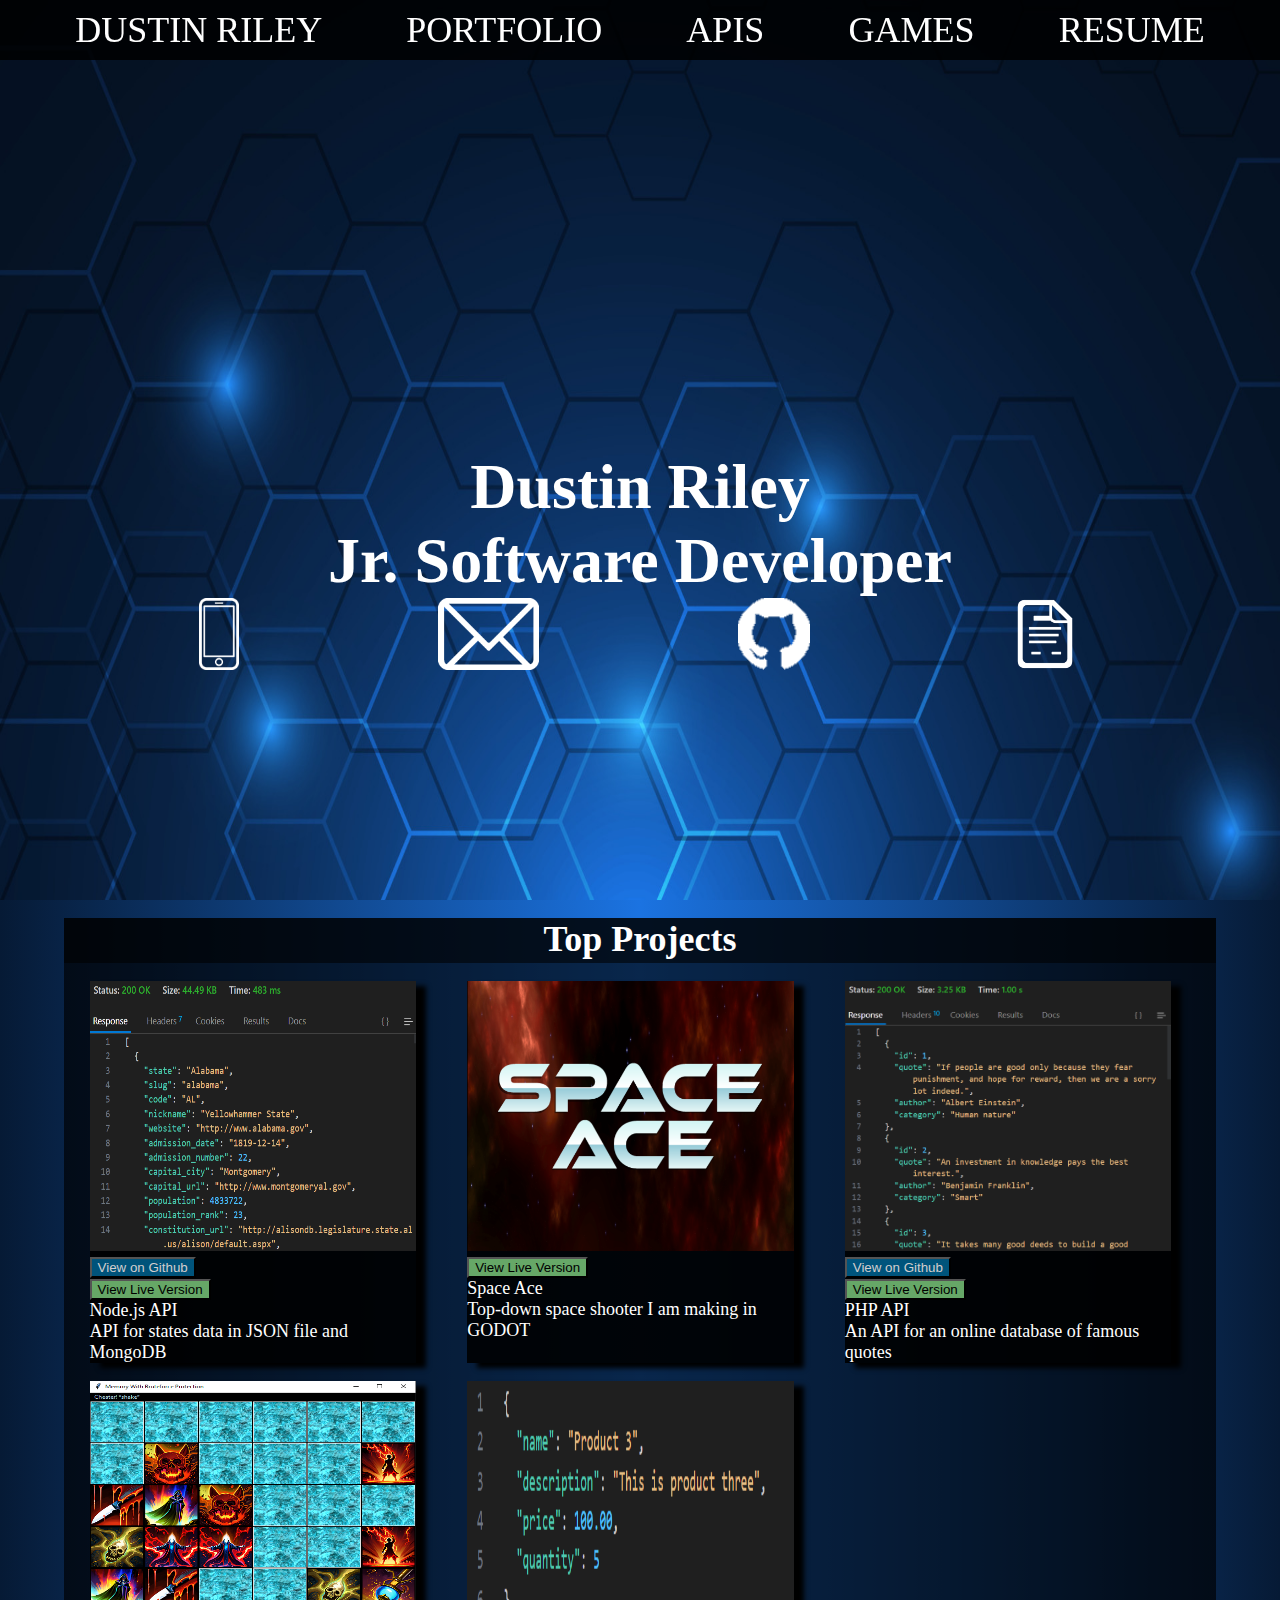
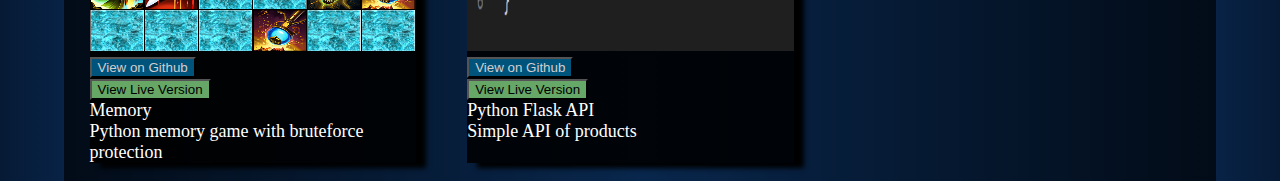
==== commit a9cbf481: "redesign" ====
--- a/index.html
+++ b/index.html
@@ -10,11 +10,12 @@
     <script src="index.js" defer></script>
 </head>
 <body>
-    <button onclick="menu()" id="menu">MENU ≡</button>
-    <button onclick="menuc()" id="menuc">X</button>
-    <div id="nav">
-        <ul>
-            <div id="dropdown"><a href="./index.html"><li class="active">PORTFOLIO</li></a>
+    <div id="wrapper">
+        <button onclick="menu()" id="menu">MENU ≡</button>
+        <button onclick="menuc()" id="menuc">X</button>
+        <div id="nav">
+            <a href="./index.html" class="active">DUSTIN RILEY</a>
+            <div id="dropdown"><a href="./portfolio.html">PORTFOLIO</a>
                 <div id="dropdown-menu">
                     <a href="./java.html">JAVA</a>
                     <a href="./cpp.html">C++</a>
@@ -27,13 +28,10 @@
                     <a href="./assembly.html">ASSEMBLY</a>
                 </div>
             </div>
-            <a href="./apis.html"><li>APIS</li></a>
-            <a href="./games.html"><li>GAMES</li></a>
-            <a href="./resume.html"><li>RESUME</li></a>
-        </ul>
-
-    </div>
-    <div>
+            <a href="./apis.html">APIS</a>
+            <a href="./games.html">GAMES</a>
+            <a href="./resume.html">RESUME</a>
+        </div>
         <div id="intro">
             <h1>Dustin Riley</h1>
             <h2>Jr. Software Developer</h2>
@@ -44,63 +42,63 @@
                 <li><a href="./resume.html"><img src="./img/doc.png" id="resume" alt="doc"></a></li>
             </ul>
         </div>
-    </div>
-    <div id="projects">
-        <h1>Top Projects</h1>
-    </div>
-    <div id="sections">
-        <section>
-            <img src="./img/node.png" alt="">
-            <form action="https://github.com/DustinBRiley/BackendWebDev1Final" target="_blank">
-                <button id="git">View on Github</button>
-            </form>
-            <form action="https://conscious-platinum-napkin.glitch.me" target="_blank">
-                <button id="live">View Live Version</button>
-            </form>
-            <p>Node.js API</p>
-            <p>API for states data in JSON file and MongoDB</p>
-        </section>
-        <section>
-            <img src="./games/Capture.PNG" alt="">
-            <form action="https://dustinbriley.itch.io/space-ace-v3" target="_blank">
-                <button id="live">View Live Version</button>
-            </form>
-            <p>Space Ace</p>
-            <p>Top-down space shooter I am making in GODOT</p>
-        </section>
-        <section>
-            <img src="./img/phpapi.png" alt="">
-            <form action="https://github.com/DustinBRiley/BackendWebDev1Midterm" target="_blank">
-                <button id="git">View on Github</button>
-            </form>
-            <form action="https://backendwebdev1midterm.dustinbriley.repl.co/" target="_blank">
-                <button id="live">View Live Version</button>
-            </form>
-            <p>PHP API</p>
-            <p>An API for an online database of famous quotes</p>
-        </section>
-        <section>
-            <img src="./games/Memory.PNG" alt="">
-            <form action="" target="_blank">
-                <button id="git">View on Github</button>
-            </form>
-            <form action="" target="_blank">
-                <button id="live">View Live Version</button>
-            </form>
-            <p>Memory</p>
-            <p>Python memory game with bruteforce protection</p>
-        </section>
-        <section>
-            <img src="./img/flask.png" alt="">
-            <form action="https://github.com/DustinBRiley/PythonFlaskAPI" target="_blank">
-                <button id="git">View on Github</button>
-            </form>
-            <form action="https://silken-northern-buffet.glitch.me" target="_blank">
-                <button id="live">View Live Version</button>
-            </form>
-            <p>Python Flask API</p>
-            <p>Simple API of products</p>
-        </section>
+        <div id="projects">
+            <h1>Top Projects</h1>
+        </div>
+        <div id="sections">
+            <section>
+                <img src="./img/node.png" alt="">
+                <form action="https://github.com/DustinBRiley/BackendWebDev1Final" target="_blank">
+                    <button id="git">View on Github</button>
+                </form>
+                <form action="https://conscious-platinum-napkin.glitch.me" target="_blank">
+                    <button id="live">View Live Version</button>
+                </form>
+                <p>Node.js API</p>
+                <p>API for states data in JSON file and MongoDB</p>
+            </section>
+            <section>
+                <img src="./games/Capture.PNG" alt="">
+                <form action="https://dustinbriley.itch.io/space-ace-v3" target="_blank">
+                    <button id="live">View Live Version</button>
+                </form>
+                <p>Space Ace</p>
+                <p>Top-down space shooter I am making in GODOT</p>
+            </section>
+            <section>
+                <img src="./img/phpapi.png" alt="">
+                <form action="https://github.com/DustinBRiley/BackendWebDev1Midterm" target="_blank">
+                    <button id="git">View on Github</button>
+                </form>
+                <form action="https://backendwebdev1midterm.dustinbriley.repl.co/" target="_blank">
+                    <button id="live">View Live Version</button>
+                </form>
+                <p>PHP API</p>
+                <p>An API for an online database of famous quotes</p>
+            </section>
+            <section>
+                <img src="./games/Memory.PNG" alt="">
+                <form action="" target="_blank">
+                    <button id="git">View on Github</button>
+                </form>
+                <form action="" target="_blank">
+                    <button id="live">View Live Version</button>
+                </form>
+                <p>Memory</p>
+                <p>Python memory game with bruteforce protection</p>
+            </section>
+            <section>
+                <img src="./img/flask.png" alt="">
+                <form action="https://github.com/DustinBRiley/PythonFlaskAPI" target="_blank">
+                    <button id="git">View on Github</button>
+                </form>
+                <form action="https://silken-northern-buffet.glitch.me" target="_blank">
+                    <button id="live">View Live Version</button>
+                </form>
+                <p>Python Flask API</p>
+                <p>Simple API of products</p>
+            </section>
+        </div>
     </div>
 </body>
 </html>--- a/styles.css
+++ b/styles.css
@@ -1,5 +1,10 @@
 *{
     margin: 0;
+}
+
+#wrapper{
+    background: linear-gradient(90deg, #061a35 0%, #1b73e1 50%, #061a35 100%);
+    min-height: 100vh;
 }
 
 #toggle{
@@ -29,33 +34,26 @@
 
 #nav{
     display: none;
+    flex-direction: column;
     position: fixed;
     text-align: center;
     font-size: 3vh;
     top: 0;
-    justify-content: space-between;
-}
-
-    #nav ul{
-        padding: 0;
-        min-width: 100vw;
-        list-style: none;
-        justify-content: space-around;
-        background-color: #000000da;
-    }
-
-        #nav ul a{
-            display: block;
-            padding: 10px;
-        }
-
-        #nav ul a:hover{
-            background-color: #032379da;
-        }
+    min-width: 100vw;
+    background-color: #000000da;
+}
+
+    #nav a{
+        display: block;
+        padding: 1vh;
+    }
+
+    #nav a:hover{
+        background-color: #032379da;
+    }
 
 #dropdown-menu{
     display: none;
-    background-color: #000000da;
     flex-direction: column;
 }
 
@@ -99,7 +97,7 @@
     color: white;
     text-align: center;
     font-size: 2vh;
-    margin: 1vh 5vw 0 5vw;
+    margin: 2vh 5vw 0 5vw;
     height: 5vh;
     border-bottom: 50px;
     background-color: #000000db;
@@ -110,15 +108,17 @@
     display: flex;
     width: 90vw;
     margin: 0 5vw 0 5vw;
+    background-color: #000000a9;
+    padding: 0 0 2vh 0;
     flex-direction: column;
 }
 
 section{
     color:white;
     font-size: 2vh;
-    margin: 2vh 0 0 0;
+    margin: 2vh 2vw 0 2vw;
     border: #000000db;
-    background-color: #000000;
+    background-color: #000000e2;
     box-shadow: 10px 5px 5px #000000;
 }
 
@@ -129,29 +129,77 @@
 
 #git{
     background-color: rgba(0, 174, 255, 0.476);
+    color: rgb(210, 206, 206);
 }
 
 #live{
     background-color:rgba(136, 222, 135, 0.754) ;
 }
 
-@media (min-width: 600px) {
+#title{
+    width: 90vw;
+    margin: 0 5vw 0 5vw;
+    text-align: center;
+    font-size: 3vh;
+    color: white;
+    background-color: #000000db;
+}
+
+table {
+    min-width: 90vw;
+    margin: 0 5vw;
+    padding: 2vh 5vw;
+    border-right: 2px;
+    font-size: 2vh;
+    color: white;
+    border-color: #003f4d;
+    background-color: #000000a9;
+}
+
+    table th {
+        text-transform: uppercase;
+        background-color: #303438b1;
+        border: 2px solid #003f4d;
+    }
+
+    table td {
+        border-top: 0px;
+        border-style: dotted solid;
+        border-color: #003f4d;
+    }
+
+        table td img {
+            width: 100%;
+            max-height: 10em;
+        }
+
+        table td video {
+            max-width: 100%;
+            max-height: 10em;
+        }
+
+@media (min-width: 821px) {
+    #toppad{
+        padding:3vh;
+    }
+
     #menu{
         display: none;
     }
 
     #nav{
         display: flex;
+        flex-direction: row;
+        justify-content: space-evenly;
+        transition: top 0.3s;
+    }
+
+    #nav a{
         font-size: 4vh;
-        transition: top 0.3s;
-    }
-
-        #nav ul{
-            display: flex;
-        }
+    }
 
     #intro{
-        min-height: 100vh;
+        height: 100vh;
         background-size: 100vw 100vh;
         color: #ffffff;
     }
@@ -171,6 +219,7 @@
         }
 
     #dropdown-menu{
+        background-color: #000000da;
         position: absolute;
     }
 
@@ -185,4 +234,13 @@
         width: 25.5vw;
         margin: 2vh 2vw 0 2vw;
     }
+
+    #title{
+        margin: 2vh 5vw 0 5vw;
+        font-size: 4vh;
+    }
+
+    table{
+        font-size: 3vh;
+    }
 }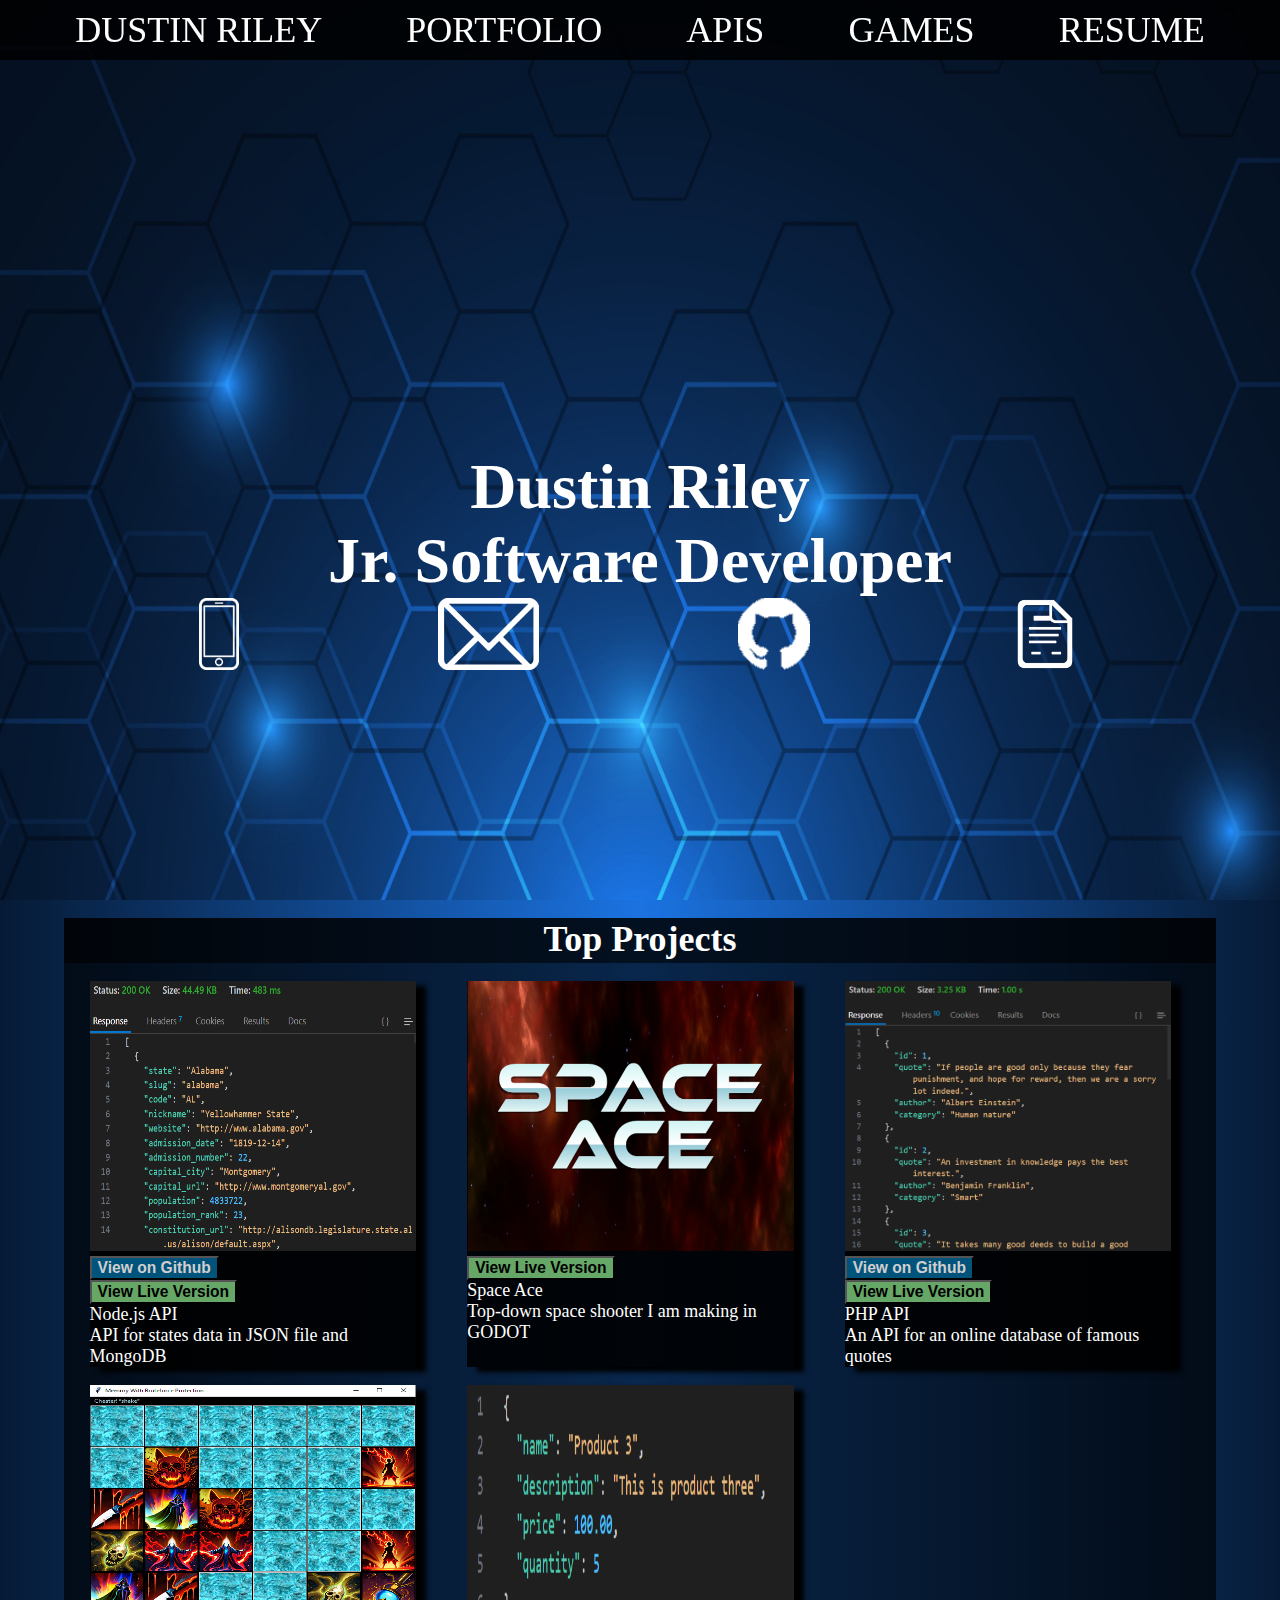
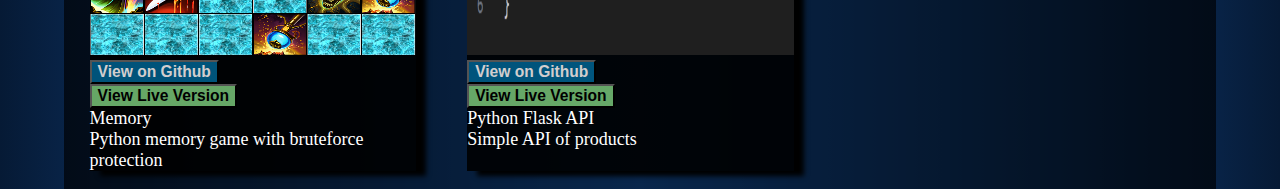
==== commit 4cec2df0: "redesign" ====
--- a/index.html
+++ b/index.html
@@ -49,10 +49,10 @@
             <section>
                 <img src="./img/node.png" alt="">
                 <form action="https://github.com/DustinBRiley/BackendWebDev1Final" target="_blank">
-                    <button id="git">View on Github</button>
+                    <button id="git"><h3>View on Github</h3></button>
                 </form>
                 <form action="https://conscious-platinum-napkin.glitch.me" target="_blank">
-                    <button id="live">View Live Version</button>
+                    <button id="live"><h3>View Live Version</h3></button>
                 </form>
                 <p>Node.js API</p>
                 <p>API for states data in JSON file and MongoDB</p>
@@ -60,7 +60,7 @@
             <section>
                 <img src="./games/Capture.PNG" alt="">
                 <form action="https://dustinbriley.itch.io/space-ace-v3" target="_blank">
-                    <button id="live">View Live Version</button>
+                    <button id="live"><h3>View Live Version</h3></button>
                 </form>
                 <p>Space Ace</p>
                 <p>Top-down space shooter I am making in GODOT</p>
@@ -68,10 +68,10 @@
             <section>
                 <img src="./img/phpapi.png" alt="">
                 <form action="https://github.com/DustinBRiley/BackendWebDev1Midterm" target="_blank">
-                    <button id="git">View on Github</button>
+                    <button id="git"><h3>View on Github</h3></button>
                 </form>
                 <form action="https://backendwebdev1midterm.dustinbriley.repl.co/" target="_blank">
-                    <button id="live">View Live Version</button>
+                    <button id="live"><h3>View Live Version</h3></button>
                 </form>
                 <p>PHP API</p>
                 <p>An API for an online database of famous quotes</p>
@@ -79,10 +79,10 @@
             <section>
                 <img src="./games/Memory.PNG" alt="">
                 <form action="" target="_blank">
-                    <button id="git">View on Github</button>
+                    <button id="git"><h3>View on Github</h3></button>
                 </form>
                 <form action="" target="_blank">
-                    <button id="live">View Live Version</button>
+                    <button id="live"><h3>View Live Version</h3></button>
                 </form>
                 <p>Memory</p>
                 <p>Python memory game with bruteforce protection</p>
@@ -90,10 +90,10 @@
             <section>
                 <img src="./img/flask.png" alt="">
                 <form action="https://github.com/DustinBRiley/PythonFlaskAPI" target="_blank">
-                    <button id="git">View on Github</button>
+                    <button id="git"><h3>View on Github</h3></button>
                 </form>
                 <form action="https://silken-northern-buffet.glitch.me" target="_blank">
-                    <button id="live">View Live Version</button>
+                    <button id="live"><h3>View Live Version</h3></button>
                 </form>
                 <p>Python Flask API</p>
                 <p>Simple API of products</p>
--- a/styles.css
+++ b/styles.css
@@ -49,7 +49,7 @@
     }
 
     #nav a:hover{
-        background-color: #032379da;
+        background-color: #4a4b4f9e;
     }
 
 #dropdown-menu{
@@ -61,6 +61,10 @@
     text-decoration: none;
     color: #ffffff;
 }
+
+    a:hover{
+        color:#008cff;
+    }
 
 #intro{
     background-image: url(./img/bg2.jpg);
@@ -122,10 +126,24 @@
     box-shadow: 10px 5px 5px #000000;
 }
 
- section img{
-    width: 100%;
-    height: 30vh;
- }
+    section img{
+        width: 100%;
+        height: 30vh;
+    }
+
+    section h2{
+        text-align: center;
+    }
+
+    section iframe{
+        width: 100%;
+        height: 30vh;
+    }
+
+    section div{
+        display: flex;
+        justify-content: center;
+    }
 
 #git{
     background-color: rgba(0, 174, 255, 0.476);
@@ -134,6 +152,10 @@
 
 #live{
     background-color:rgba(136, 222, 135, 0.754) ;
+}
+
+#dl{
+    background-color:#1b73e1;
 }
 
 #title{
@@ -235,6 +257,8 @@
         margin: 2vh 2vw 0 2vw;
     }
 
+
+
     #title{
         margin: 2vh 5vw 0 5vw;
         font-size: 4vh;
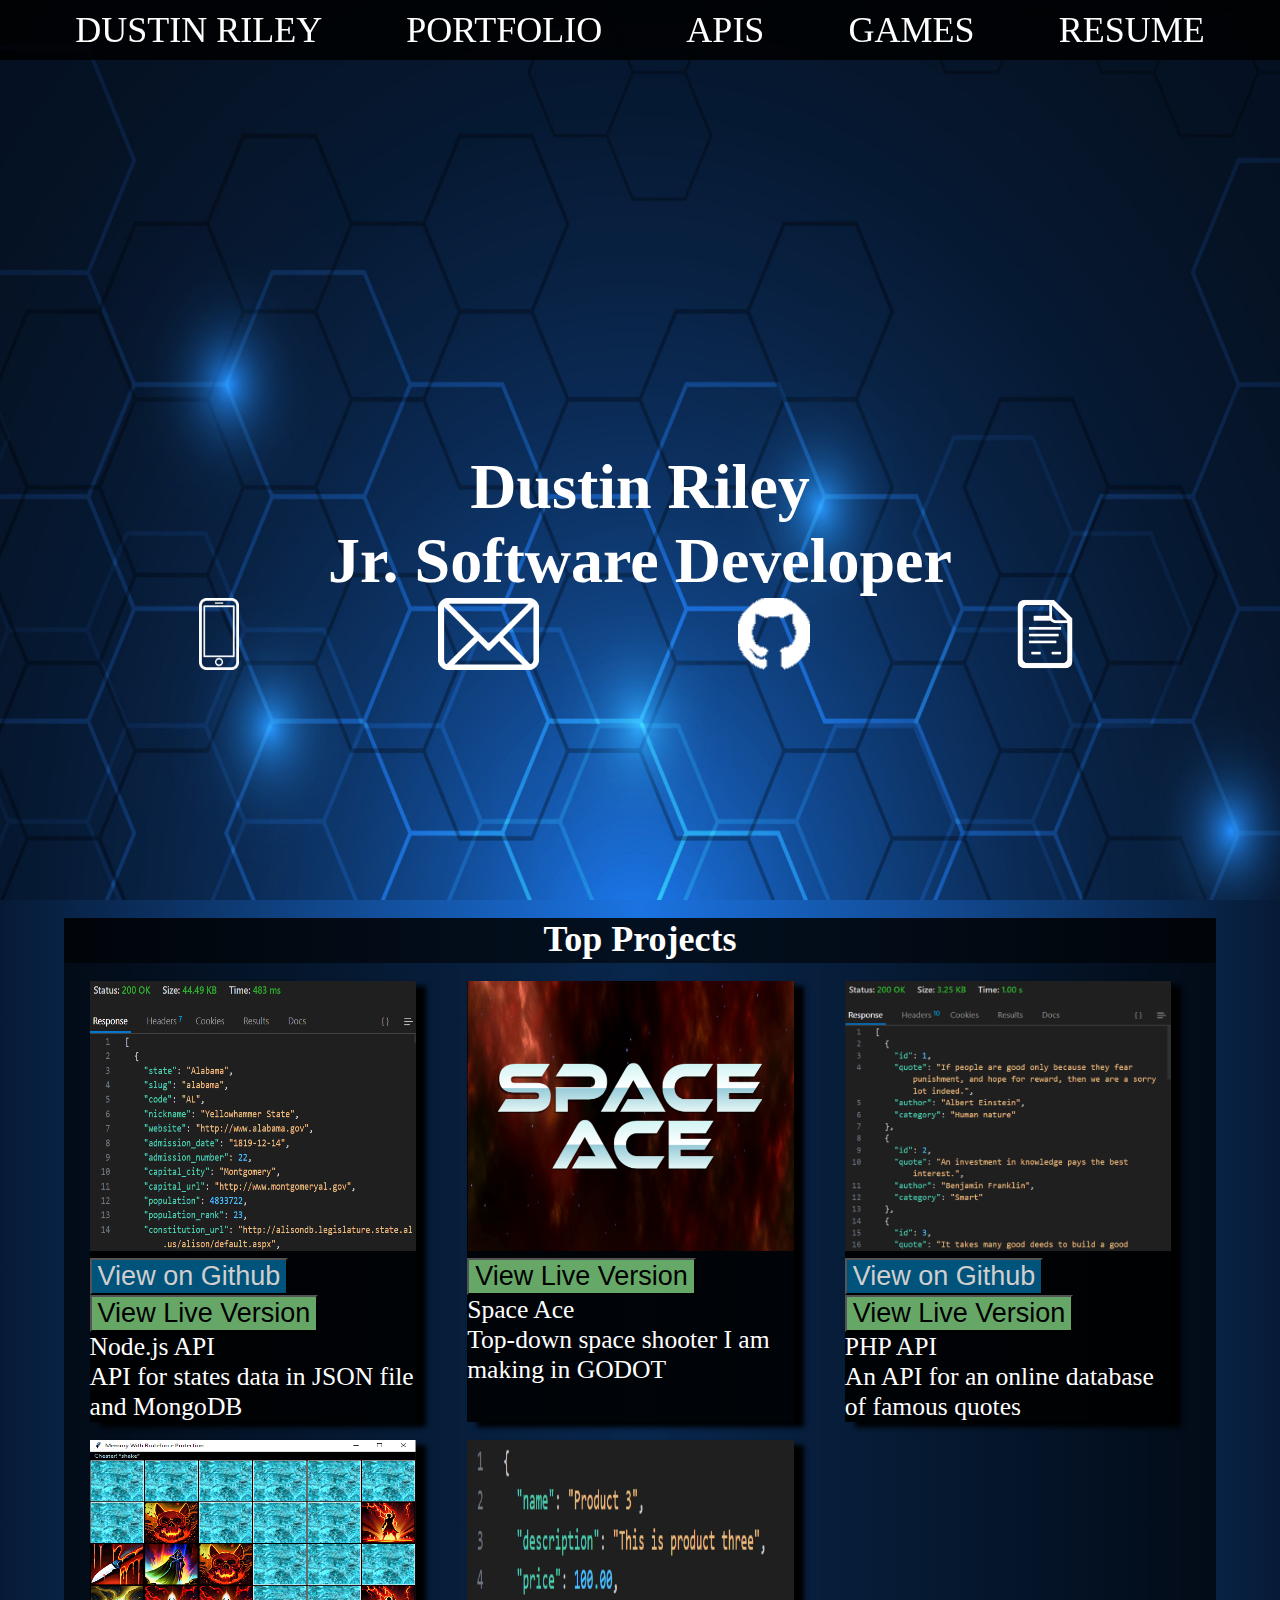
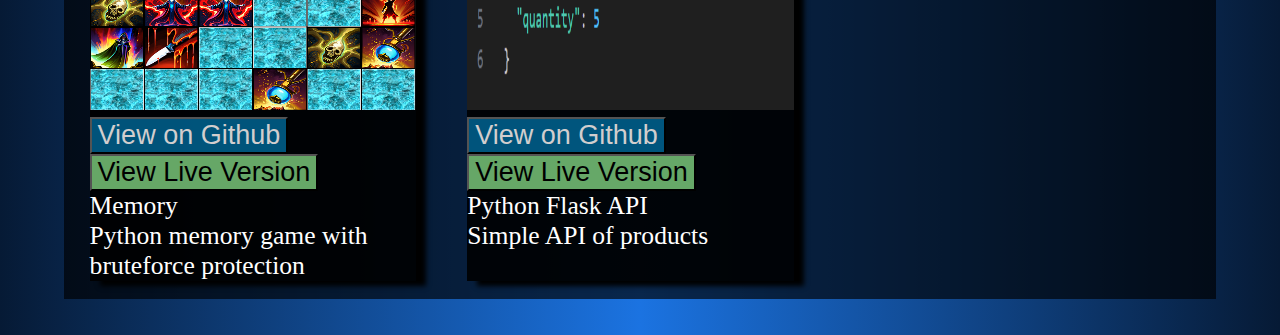
==== commit 0a92a75a: "reformatting" ====
--- a/index.html
+++ b/index.html
@@ -49,10 +49,10 @@
             <section>
                 <img src="./img/node.png" alt="">
                 <form action="https://github.com/DustinBRiley/BackendWebDev1Final" target="_blank">
-                    <button id="git"><h3>View on Github</h3></button>
+                    <button id="git">View on Github</button>
                 </form>
                 <form action="https://conscious-platinum-napkin.glitch.me" target="_blank">
-                    <button id="live"><h3>View Live Version</h3></button>
+                    <button id="live">View Live Version</button>
                 </form>
                 <p>Node.js API</p>
                 <p>API for states data in JSON file and MongoDB</p>
@@ -60,7 +60,7 @@
             <section>
                 <img src="./games/Capture.PNG" alt="">
                 <form action="https://dustinbriley.itch.io/space-ace-v3" target="_blank">
-                    <button id="live"><h3>View Live Version</h3></button>
+                    <button id="live">View Live Version</button>
                 </form>
                 <p>Space Ace</p>
                 <p>Top-down space shooter I am making in GODOT</p>
@@ -68,10 +68,10 @@
             <section>
                 <img src="./img/phpapi.png" alt="">
                 <form action="https://github.com/DustinBRiley/BackendWebDev1Midterm" target="_blank">
-                    <button id="git"><h3>View on Github</h3></button>
+                    <button id="git">View on Github</button>
                 </form>
                 <form action="https://backendwebdev1midterm.dustinbriley.repl.co/" target="_blank">
-                    <button id="live"><h3>View Live Version</h3></button>
+                    <button id="live">View Live Version</button>
                 </form>
                 <p>PHP API</p>
                 <p>An API for an online database of famous quotes</p>
@@ -79,10 +79,10 @@
             <section>
                 <img src="./games/Memory.PNG" alt="">
                 <form action="" target="_blank">
-                    <button id="git"><h3>View on Github</h3></button>
+                    <button id="git">View on Github</button>
                 </form>
                 <form action="" target="_blank">
-                    <button id="live"><h3>View Live Version</h3></button>
+                    <button id="live">View Live Version</button>
                 </form>
                 <p>Memory</p>
                 <p>Python memory game with bruteforce protection</p>
@@ -90,15 +90,16 @@
             <section>
                 <img src="./img/flask.png" alt="">
                 <form action="https://github.com/DustinBRiley/PythonFlaskAPI" target="_blank">
-                    <button id="git"><h3>View on Github</h3></button>
+                    <button id="git">View on Github</button>
                 </form>
                 <form action="https://silken-northern-buffet.glitch.me" target="_blank">
-                    <button id="live"><h3>View Live Version</h3></button>
+                    <button id="live">View Live Version</button>
                 </form>
                 <p>Python Flask API</p>
                 <p>Simple API of products</p>
             </section>
         </div>
+        <div id="pad"></div>
     </div>
 </body>
 </html>--- a/styles.css
+++ b/styles.css
@@ -119,7 +119,7 @@
 
 section{
     color:white;
-    font-size: 2vh;
+    font-size: 4vw;
     margin: 2vh 2vw 0 2vw;
     border: #000000db;
     background-color: #000000e2;
@@ -145,6 +145,10 @@
         justify-content: center;
     }
 
+button{
+    font-size: 3vh;
+}
+
 #git{
     background-color: rgba(0, 174, 255, 0.476);
     color: rgb(210, 206, 206);
@@ -158,9 +162,13 @@
     background-color:#1b73e1;
 }
 
+#pad{
+    padding: 2vh;
+}
+
 #title{
     width: 90vw;
-    margin: 0 5vw 0 5vw;
+    margin: 0 5vw;
     text-align: center;
     font-size: 3vh;
     color: white;
@@ -200,9 +208,9 @@
             max-height: 10em;
         }
 
-@media (min-width: 821px) {
+@media screen and (orientation:landscape) {
     #toppad{
-        padding:3vh;
+        padding:4vh;
     }
 
     #menu{
@@ -240,6 +248,10 @@
             height: 20vh;
         }
 
+    button{
+        font-size: 3vh;
+    }
+
     #dropdown-menu{
         background-color: #000000da;
         position: absolute;
@@ -253,14 +265,12 @@
     }
 
     section{
+        font-size: 2vw;
         width: 25.5vw;
         margin: 2vh 2vw 0 2vw;
     }
 
-
-
     #title{
-        margin: 2vh 5vw 0 5vw;
         font-size: 4vh;
     }
 
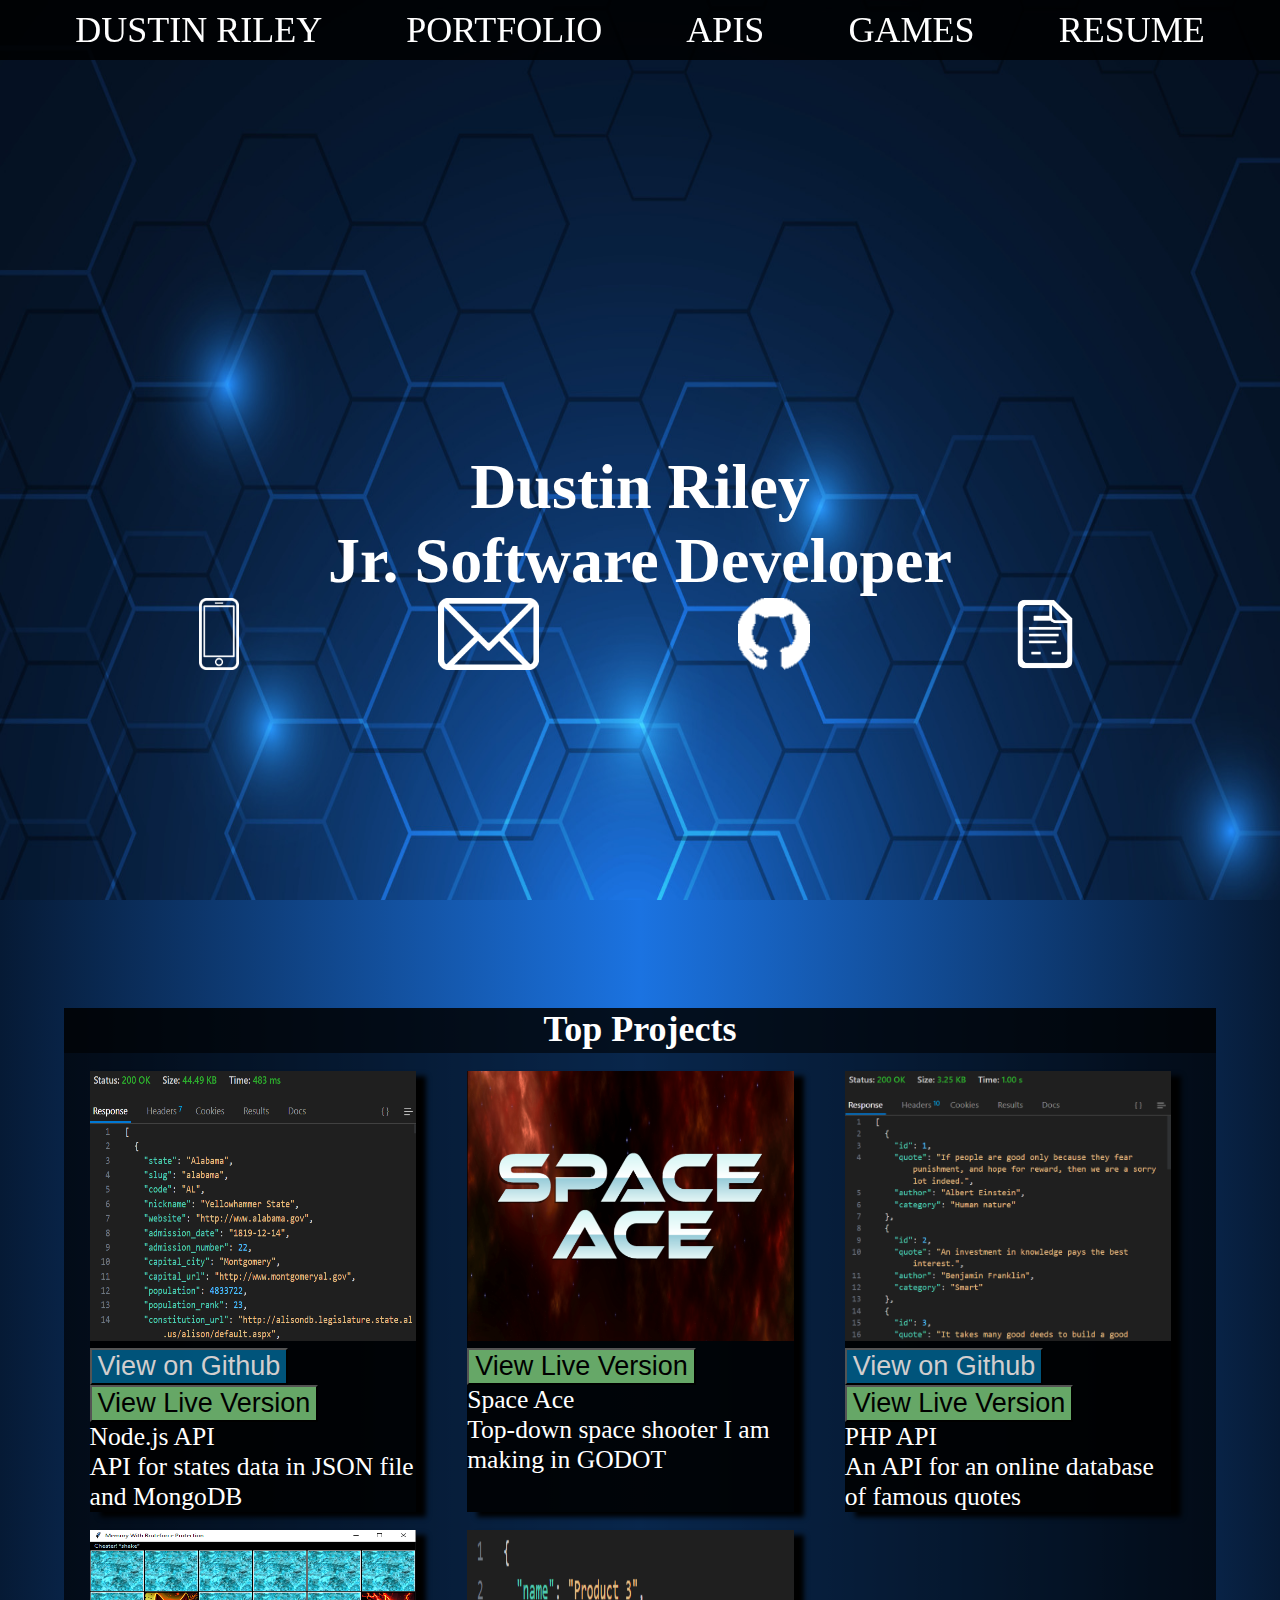
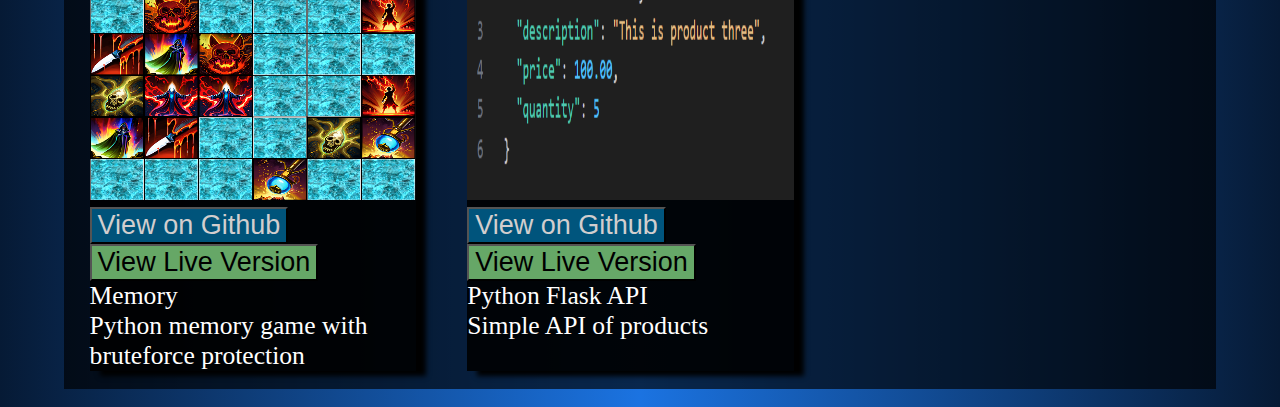
==== commit 029037e9: "redesign complete" ====
--- a/index.html
+++ b/index.html
@@ -10,38 +10,39 @@
     <script src="index.js" defer></script>
 </head>
 <body>
+    <button onclick="menu()" id="menu">MENU ≡</button>
+    <button onclick="menuc()" id="menuc">X</button>
+    <div id="nav">
+        <a href="./index.html" class="active">DUSTIN RILEY</a>
+        <div id="dropdown"><a href="./portfolio.html">PORTFOLIO</a>
+            <div id="dropdown-menu">
+                <a href="./java.html">JAVA</a>
+                <a href="./cpp.html">C++</a>
+                <a href="./javascript.html">JAVASCRIPT</a>
+                <a href="./htmlcss.html">HTML & CSS</a>
+                <a href="./php.html">PHP</a>
+                <a href="./python.html">PYTHON</a>
+                <a href="./sql.html">SQL</a>
+                <a href="./datastructures.html">DATA STRUCTURES</a>
+                <a href="./assembly.html">ASSEMBLY</a>
+            </div>
+        </div>
+        <a href="./apis.html">APIS</a>
+        <a href="./games.html">GAMES</a>
+        <a href="./resume.html">RESUME</a>
+    </div>
+    <div id="intro">
+        <h1>Dustin Riley</h1>
+        <h2>Jr. Software Developer</h2>
+        <ul class="icons">
+            <li><a href="tel:+13074014917"><img src="./img/phone.png"  id="phone" alt="phone"></a></li>
+            <li><a href="mailto: dustinrileywork@gmail.com"><img src="./img/email.png" id="email" alt="email"></a></li>
+            <li><a href="https://github.com/dustinbriley" target="_blank"><img src="./img/github.png" id="github" alt="github"></a></li>
+            <li><a href="./resume.html"><img src="./img/doc.png" id="resume" alt="doc"></a></li>
+        </ul>
+    </div>
     <div id="wrapper">
-        <button onclick="menu()" id="menu">MENU ≡</button>
-        <button onclick="menuc()" id="menuc">X</button>
-        <div id="nav">
-            <a href="./index.html" class="active">DUSTIN RILEY</a>
-            <div id="dropdown"><a href="./portfolio.html">PORTFOLIO</a>
-                <div id="dropdown-menu">
-                    <a href="./java.html">JAVA</a>
-                    <a href="./cpp.html">C++</a>
-                    <a href="./javascript.html">JAVASCRIPT</a>
-                    <a href="./htmlcss.html">HTML & CSS</a>
-                    <a href="./php.html">PHP</a>
-                    <a href="./python.html">PYTHON</a>
-                    <a href="./sql.html">SQL</a>
-                    <a href="./datastructures.html">DATA STRUCTURES</a>
-                    <a href="./assembly.html">ASSEMBLY</a>
-                </div>
-            </div>
-            <a href="./apis.html">APIS</a>
-            <a href="./games.html">GAMES</a>
-            <a href="./resume.html">RESUME</a>
-        </div>
-        <div id="intro">
-            <h1>Dustin Riley</h1>
-            <h2>Jr. Software Developer</h2>
-            <ul class="icons">
-                <li><a href="tel:+13074014917"><img src="./img/phone.png"  id="phone" alt="phone"></a></li>
-                <li><a href="mailto: dustinrileywork@gmail.com"><img src="./img/email.png" id="email" alt="email"></a></li>
-                <li><a href="https://github.com/dustinbriley" target="_blank"><img src="./img/github.png" id="github" alt="github"></a></li>
-                <li><a href="./resume.html"><img src="./img/doc.png" id="resume" alt="doc"></a></li>
-            </ul>
-        </div>
+        <div id="pad"></div>
         <div id="projects">
             <h1>Top Projects</h1>
         </div>
@@ -99,7 +100,6 @@
                 <p>Simple API of products</p>
             </section>
         </div>
-        <div id="pad"></div>
     </div>
 </body>
 </html>--- a/styles.css
+++ b/styles.css
@@ -5,6 +5,7 @@
 #wrapper{
     background: linear-gradient(90deg, #061a35 0%, #1b73e1 50%, #061a35 100%);
     min-height: 100vh;
+    padding: 0 0 2vh 0;
 }
 
 #toggle{
@@ -101,7 +102,7 @@
     color: white;
     text-align: center;
     font-size: 2vh;
-    margin: 2vh 5vw 0 5vw;
+    margin: 0 5vw;
     height: 5vh;
     border-bottom: 50px;
     background-color: #000000db;
@@ -175,6 +176,24 @@
     background-color: #000000db;
 }
 
+#res{
+    display: flex;
+    width: 90vw;
+    height: fit-content;
+    justify-content: center;
+    margin: 0 5vw;
+}
+
+    #res img{
+        max-width: 100%;
+        height: auto;
+    }
+
+#dldiv{
+    display: flex;
+    justify-content: center;
+}
+
 table {
     min-width: 90vw;
     margin: 0 5vw;
@@ -209,8 +228,8 @@
         }
 
 @media screen and (orientation:landscape) {
-    #toppad{
-        padding:4vh;
+    #wrapper{
+        padding: 8vh 0 2vh 0;
     }
 
     #menu{
